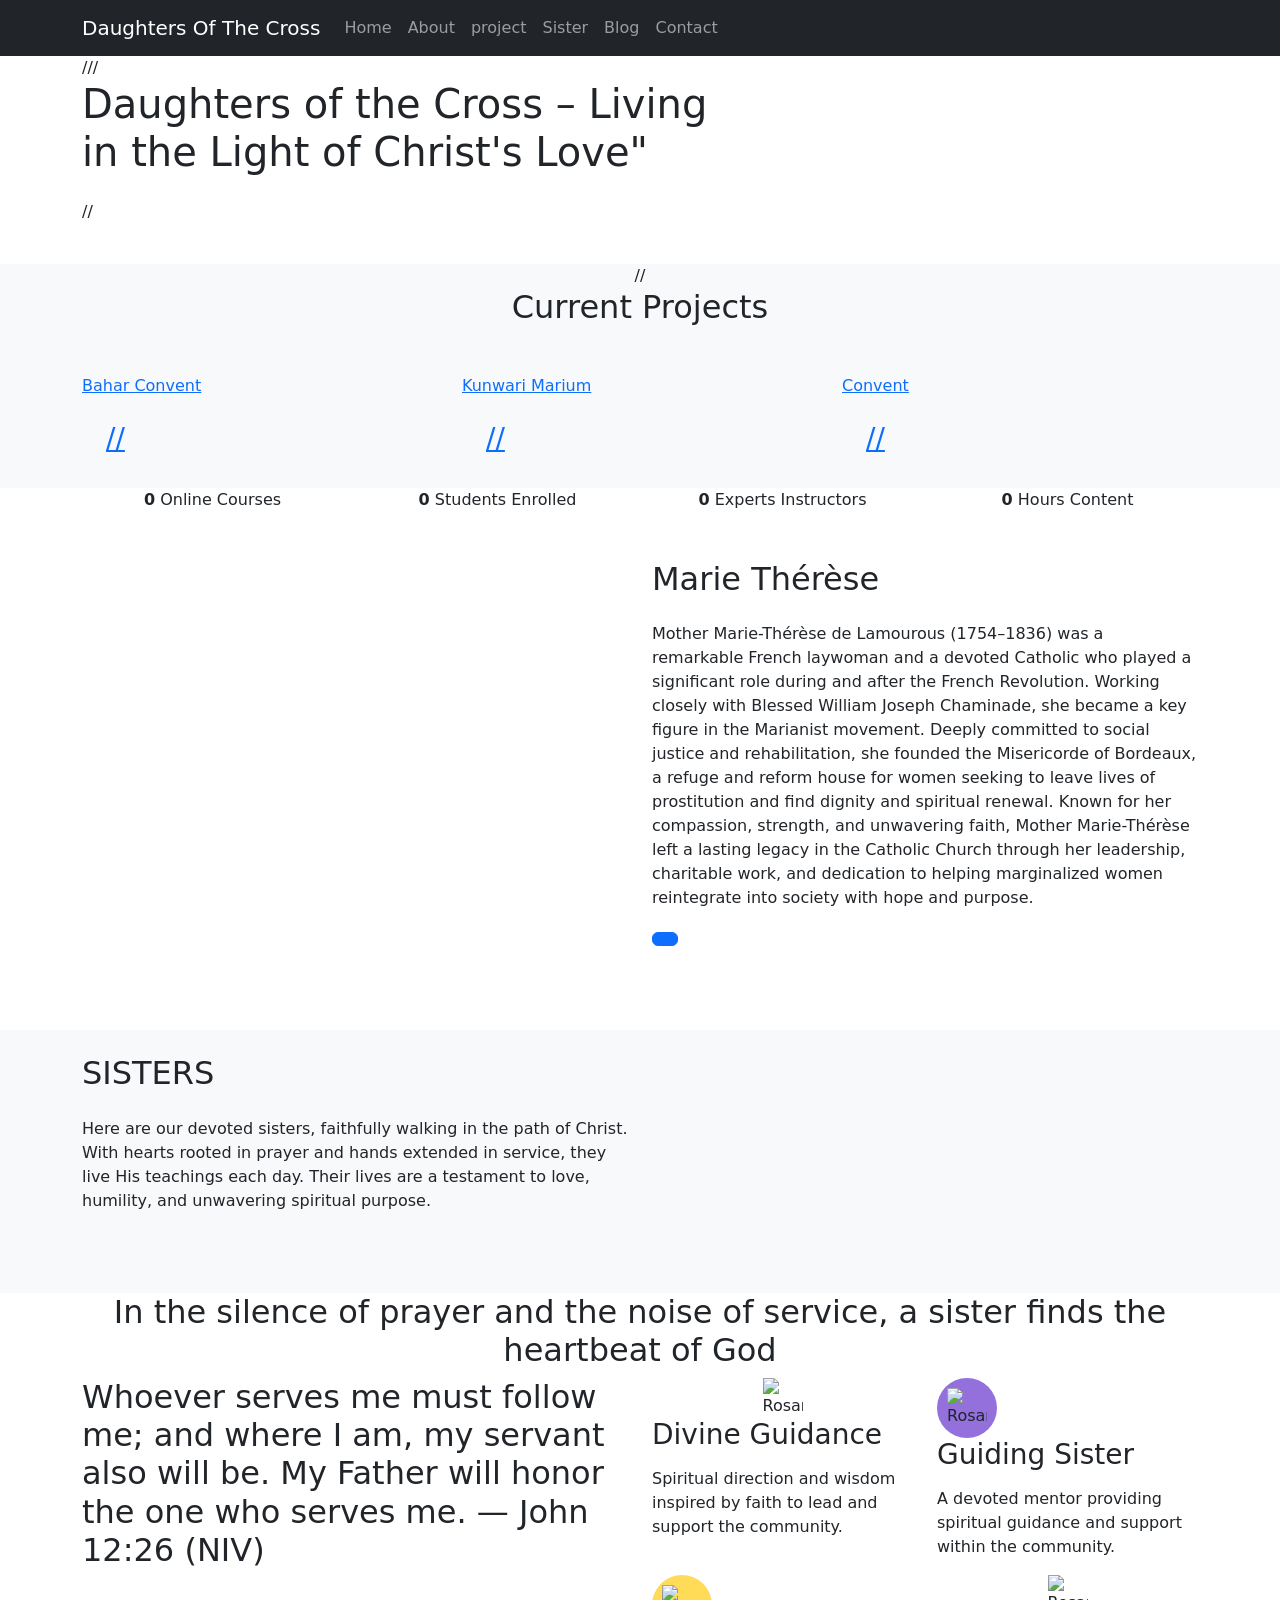
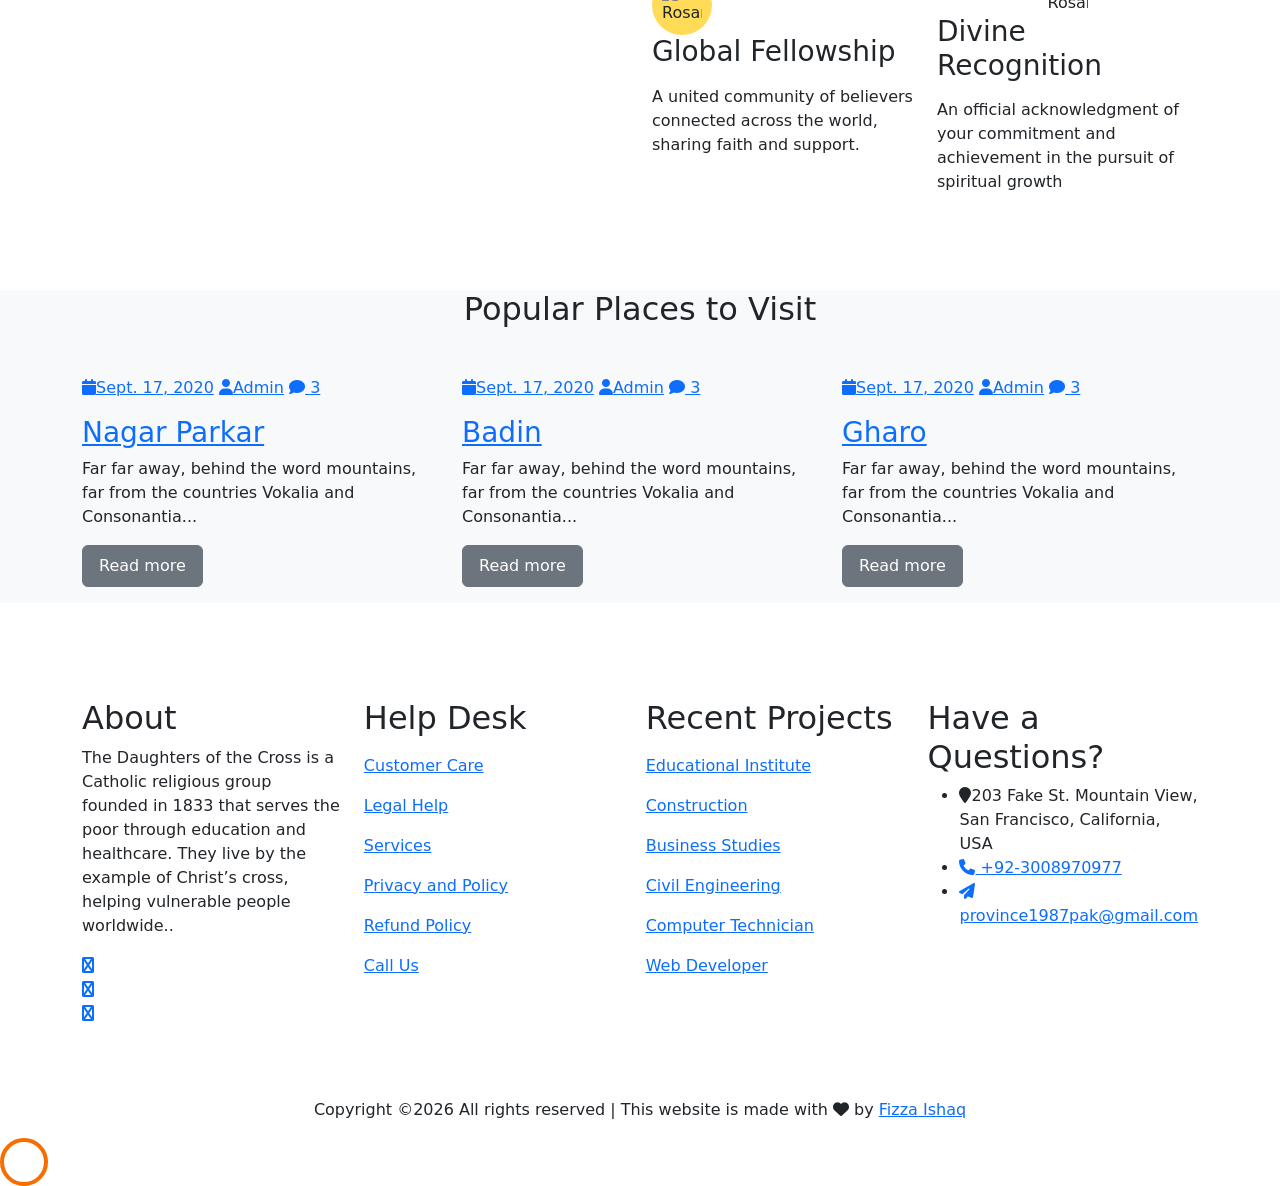
==== index.html @ e5f2ce36 "Add files via upload" ====
<!DOCTYPE html>
<head>
    <title>Daughters of the cross - Free Bootstrap 4 Template by Colorlib</title>
    <meta charset="utf-8">
    <meta name="viewport" content="width=device-width, initial-scale=1, shrink-to-fit=no">
    
    <link href="https://fonts.googleapis.com/css?family=Poppins:300,400,500,600,700,800,900" rel="stylesheet">

    <!-- Older FontAwesome 4.7 (can keep or remove if using newer version) -->
    <link rel="stylesheet" href="https://stackpath.bootstrapcdn.com/font-awesome/4.7.0/css/font-awesome.min.css">

    <!-- Add FontAwesome 6 for new icons -->
    <link href="https://cdnjs.cloudflare.com/ajax/libs/font-awesome/6.4.0/css/all.min.css" rel="stylesheet">
    <!-- In <head> -->
   <link href="https://cdn.jsdelivr.net/npm/bootstrap@5.3.0/dist/css/bootstrap.min.css" rel="stylesheet">

<!-- Before </body> -->
<script src="https://cdn.jsdelivr.net/npm/bootstrap@5.3.0/dist/js/bootstrap.bundle.min.js"></script>


    <link rel="stylesheet" href="css/animate.css">
    <link rel="stylesheet" href="css/owl.carousel.min.css">
    <link rel="stylesheet" href="css/owl.theme.default.min.css">
    <link rel="stylesheet" href="css/magnific-popup.css">
    <link rel="stylesheet" href="css/bootstrap-datepicker.css">
    <link rel="stylesheet" href="css/jquery.timepicker.css">

    <!-- Updated Flaticon with cross, rosary icons -->
    <link rel="stylesheet" href="css/new-flaticon.css">

    <link rel="stylesheet" href="css/style.css">
</head>
<body>
 <nav class="navbar navbar-expand-lg navbar-dark ftco_navbar bg-dark ftco-navbar-light" id="ftco-navbar">
   <div class="container">
     <a class="navbar-brand" href="index.html"><span>Daughters Of The </span>Cross</a>
     <button class="navbar-toggler" type="button" data-toggle="collapse" data-target="#ftco-nav" aria-controls="ftco-nav" aria-expanded="false" aria-label="Toggle navigation">
       <span class="oi oi-menu"></span> Menu
   </button>

   <div class="collapse navbar-collapse" id="ftco-nav">
       <ul class="navbar-nav ml-auto">
         <li class="nav-item active"><a href="index.html" class="nav-link">Home</a></li>
         <li class="nav-item"><a href="about.html" class="nav-link">About</a></li>
         <li class="nav-item"><a href="course.html" class="nav-link">project</a></li>
         <li class="nav-item"><a href="instructor.html" class="nav-link">Sister</a></li>
         <li class="nav-item"><a href="blog.html" class="nav-link">Blog</a></li>
         <li class="nav-item"><a href="contact.html" class="nav-link">Contact</a></li>
     </ul>
 </div>
</div>
</nav>
<!-- END nav -->

<div class="hero-wrap js-fullheight" style="background-image: url('images/bg1.jpg');">
  <div class="overlay"></div>
  <div class="container">
    <div class="row no-gutters slider-text js-fullheight align-items-center" data-scrollax-parent="true">
      <div class="col-md-7 ftco-animate">
        <span class="subheading">///</span>
        <h1 class="mb-4">Daughters of the Cross – Living in the Light of Christ's Love"</h1>
        <p class="caps">//</p>
       
    </div>
</div>
</div>
</div>

<section class="ftco-section ftco-no-pb ftco-no-pt">
   <div class="container">
      </div>
</div>
</section>

<section class="ftco-section">
   <div class="container">
      <div class="row justify-content-center pb-4">
              </div>
    <div class="row justify-content-center">
     </div>
</div>
</section>

<section class="ftco-section bg-light">
   <div class="container">
      <div class="row justify-content-center pb-4">
          <div class="col-md-12 heading-section text-center ftco-animate">
          	<span class="subheading">//</span>
            <h2 class="mb-4">Current Projects</h2>
        </div>
    </div>
    <div class="row">
       <div class="col-md-4 ftco-animate">
          <div class="project-wrap">
             <a href="#" class="img" style="background-image: url(images/b1.jpg);">
                <span class="price">Bahar Convent</span>
            </a>
            <div class="text p-4">
                <h3><a href="#">//</a></h3>
               
               </ul>
           </div>
       </div>
   </div>
   <div class="col-md-4 ftco-animate">
      <div class="project-wrap">
         <a href="#" class="img" style="background-image: url(images/k1.jpg);">
            <span class="price">Kunwari Marium</span>
        </a>
        <div class="text p-4">
            <h3><a href="#">//</a></h3>
            
           </ul>
       </div>
   </div>
</div>
<div class="col-md-4 ftco-animate">
  <div class="project-wrap">
     <a href="#" class="img" style="background-image: url(images/work11.jpg);">
        <span class="price">Convent</span>
    </a>
    <div class="text p-4">
        <h3><a href="#">//</a></h3>
        
       </ul>
   </div>
</div>
</div>


</div>
</div>
</section>

<section class="ftco-section ftco-counter img" id="section-counter" style="background-image: url(images/bg_4.jpg);">
 <div class="overlay"></div>
 <div class="container">
    <div class="row">
       <div class="col-md-3 d-flex justify-content-center counter-wrap ftco-animate">
         <div class="block-18 d-flex align-items-center">
            <div class="icon"><span class="flaticon-online"></span></div>
            <div class="text">
             <strong class="number" data-number="400">0</strong>
             <span>Online Courses</span>
         </div>
     </div>
 </div>
 <div class="col-md-3 d-flex justify-content-center counter-wrap ftco-animate">
     <div class="block-18 d-flex align-items-center">
        <div class="icon"><span class="flaticon-graduated"></span></div>
        <div class="text">
         <strong class="number" data-number="4500">0</strong>
         <span>Students Enrolled</span>
     </div>
 </div>
</div>
<div class="col-md-3 d-flex justify-content-center counter-wrap ftco-animate">
 <div class="block-18 d-flex align-items-center">
    <div class="icon"><span class="flaticon-instructor"></span></div>
    <div class="text">
     <strong class="number" data-number="1200">0</strong>
     <span>Experts Instructors</span>
 </div>
</div>
</div>
<div class="col-md-3 d-flex justify-content-center counter-wrap ftco-animate">
 <div class="block-18 d-flex align-items-center">
    <div class="icon"><span class="flaticon-tools"></span></div>
    <div class="text">
     <strong class="number" data-number="300">0</strong>
     <span>Hours Content</span>
 </div>
</div>
</div>
</div>
</div>
</section>

<section class="ftco-section ftco-about img">
   <div class="container">
      <div class="row d-flex">
         <div class="col-md-12 about-intro">
            <div class="row">
               <div class="col-md-6 d-flex">
                  <div class="d-flex about-wrap">
                     <div class="img d-flex align-items-center justify-content-center" style="background-image:url(images/about1.jpg);">
                     </div>
                     <div class="img-2 d-flex align-items-center justify-content-center" style="background-image:url(images/about22.jpg);">
                     </div>
                 </div>
             </div>
             <div class="col-md-6 pl-md-5 py-5">
              <div class="row justify-content-start pb-3">
                  <div class="col-md-12 heading-section ftco-animate">
                    
                     <h2 class="mb-4">Marie Thérèse</h2>
                     <p>Mother Marie-Thérèse de Lamourous (1754–1836) was a remarkable French laywoman and a devoted Catholic who played a significant role during and after the French Revolution. Working closely with Blessed William Joseph Chaminade, she became a key figure in the Marianist movement. Deeply committed to social justice and rehabilitation, she founded the Misericorde of Bordeaux, a refuge and reform house for women seeking to leave lives of prostitution and find dignity and spiritual renewal. Known for her compassion, strength, and unwavering faith, Mother Marie-Thérèse left a lasting legacy in the Catholic Church through her leadership, charitable work, and dedication to helping marginalized women reintegrate into society with hope and purpose.
</p>
                     <p><a href="#" class="btn btn-primary"></a></p>
                 </div>
             </div>
         </div>
     </div>
 </div>
</div>
</div>
</section>


<section class="ftco-section testimony-section bg-light">
   <div class="overlay" style="background-image: url(images/bg_22.jpeg);"></div>
   <div class="container">
    <div class="row pb-4">
      <div class="col-md-7 heading-section ftco-animate">
        
         </div>
             <div class="col-md-6 pl-md-4 py-4">
              <div class="row justify-content-start pb-3">
                  <div class="col-md-12 heading-section ftco-animate">
                    
                     <h2 class="mb-4">SISTERS</h2>
                     <p>Here are our devoted sisters, faithfully walking in the path of Christ.
With hearts rooted in prayer and hands extended in service, they live His teachings each day.
Their lives are a testament to love, humility, and unwavering spiritual purpose.</p>

     </div>
 </div>
</div>
        </section>

<section class="ftco-intro ftco-section ftco-no-pb">
 <div class="container">
    <div class="row justify-content-center">
       <div class="col-md-14 text-center">
          <div class="img"  style="background-image: url(images/bg4.jpg);">
             <div class="overlay"></div>
             <h2>In the silence of prayer and the noise of service, a sister finds the heartbeat of God</h2>
           
          
         </div>
     </div>
 </div>
</div>
</section>

<section class="ftco-section services-section">
  <div class="container">
    <div class="row d-flex">
      <div class="col-md-6 heading-section pr-md-5 ftco-animate d-flex align-items-center">
         <div class="w-100 mb-4 mb-md-0">
            <span class="subheading"></span>
            <h2 class="mb-4">Whoever serves me must follow me; and where I am, my servant also will be. My Father will honor the one who serves me.
— John 12:26 (NIV)</h2>
<video autoplay loop muted playsinline poster="images/about23.jpg" style="max-width: 600px; width: 100%;">
  <source src="images/about23.mp4" type="video/mp4" />
  Your browser does not support the video tag.
</video>



<h4 class="ml-4 mt-3"></h4>

     </div>
 </div>
 <div class="col-md-6">
     <div class="row">
        <div class="col-md-12 col-lg-6 d-flex align-self-stretch ftco-animate">
          <div class="services">
           
            <div class="media-body">
 <div class="icon d-flex align-items-center justify-content-center">
  <img src="images/rosary.png" alt="Rosary Icon" style="width: 40px; height: 40px;">
</div>
              <h3 class="heading mb-3">Divine Guidance</h3>
              <p>Spiritual direction and wisdom inspired by faith to lead and support the community.</p>
          </div>
      </div>      
  </div>
  <div class="col-md-12 col-lg-6 d-flex align-self-stretch ftco-animate">
      <div class="services">
        
        <div class="media-body">
 <div class="icon d-flex align-items-center justify-content-center" style="background-color: #9370DB; width: 60px; height: 60px; border-radius: 50%;">
  <img src="images/gs.png" alt="Rosary Icon" style="width: 40px; height: 40px;">
</div>
              
          <h3 class="heading mb-3">Guiding Sister</h3>
          <p>A devoted mentor providing spiritual guidance and support within the community.</p>
      </div>
  </div>    
</div>
<div class="col-md-12 col-lg-6 d-flex align-self-stretch ftco-animate">
  <div class="services">
    
     <div class="media-body">
 <div class="icon d-flex align-items-center justify-content-center" style="background-color: 	#FFDB58; width: 60px; height: 60px; border-radius: 50%;">
  <img src="images/fel.png" alt="Rosary Icon" style="width: 40px; height: 40px;">
</div>



      <h3 class="heading mb-3">Global Fellowship</h3>
      <p>A united community of believers connected across the world, sharing faith and support.</p>
  </div>
</div>      
</div>
<div class="col-md-12 col-lg-6 d-flex align-self-stretch ftco-animate">
  <div class="services">

    <div class="media-body">
<div class="icon d-flex align-items-center justify-content-center">
  <img src="images/cross.png" alt="Rosary Icon" style="width: 40px; height: 40px;">
</div>

      <h3 class="heading mb-3">Divine Recognition</h3>
      <p>An official acknowledgment of your commitment and achievement in the pursuit of spiritual growth</p>
  </div>
</div>      
</div>
</div>
</div>
</div>
</div>
</section>


<section class="ftco-section bg-light">
  <div class="container">
     <div class="row justify-content-center pb-4">
      <div class="col-md-12 heading-section text-center ftco-animate">
        
         <h2 class="mb-4">Popular Places to Visit</h2>
     </div>
 </div>
 <div class="row d-flex">
  <div class="col-lg-4 ftco-animate">
    <div class="blog-entry">
      <a href="blog-single.html" class="block-20" style="background-image: url('images/11.jpg');">
      </a>
      <div class="text d-block">
         <div class="meta">
          <p>
             <a href="#"><span class="fa fa-calendar mr-2"></span>Sept. 17, 2020</a>
             <a href="#"><span class="fa fa-user mr-2"></span>Admin</a>
             <a href="#" class="meta-chat"><span class="fa fa-comment mr-2"></span> 3</a>
         </p>
     </div>
     <h3 class="heading"><a href="#">Nagar Parkar</a></h3>
     <p>Far far away, behind the word mountains, far from the countries Vokalia and Consonantia...</p>
     <p><a href="blog.html" class="btn btn-secondary py-2 px-3">Read more</a></p>
 </div>
</div>
</div>

<div class="col-lg-4 ftco-animate">
    <div class="blog-entry">
      <a href="blog-single.html" class="block-20" style="background-image: url('images/122.jpg');">
      </a>
      <div class="text d-block">
         <div class="meta">
          <p>
             <a href="#"><span class="fa fa-calendar mr-2"></span>Sept. 17, 2020</a>
             <a href="#"><span class="fa fa-user mr-2"></span>Admin</a>
             <a href="#" class="meta-chat"><span class="fa fa-comment mr-2"></span> 3</a>
         </p>
     </div>
     <h3 class="heading"><a href="#">Badin</a></h3>
     <p>Far far away, behind the word mountains, far from the countries Vokalia and Consonantia...</p>
     <p><a href="blog.html" class="btn btn-secondary py-2 px-3">Read more</a></p>
 </div>
</div>
</div>
<div class="col-lg-4 ftco-animate">
    <div class="blog-entry">
      <a href="blog-single.html" class="block-20" style="background-image: url('images/124.jpg');">
      </a>
      <div class="text d-block">
         <div class="meta">
          <p>
             <a href="#"><span class="fa fa-calendar mr-2"></span>Sept. 17, 2020</a>
             <a href="#"><span class="fa fa-user mr-2"></span>Admin</a>
             <a href="#" class="meta-chat"><span class="fa fa-comment mr-2"></span> 3</a>
         </p>
     </div>
     <h3 class="heading"><a href="#">Gharo
</a></h3>
     <p>Far far away, behind the word mountains, far from the countries Vokalia and Consonantia...</p>
     <p><a href="blog.html" class="btn btn-secondary py-2 px-3">Read more</a></p>
 </div>
</div>
</div>
</div>
</div>
</section>


<footer class="ftco-footer ftco-no-pt">
  <div class="container">
    <div class="row mb-5">
      <div class="col-md pt-5">
        <div class="ftco-footer-widget pt-md-5 mb-4">
          <h2 class="ftco-heading-2">About</h2>
          <p>The Daughters of the Cross is a Catholic religious group founded in 1833 that serves the poor through education and healthcare. They live by the example of Christ’s cross, helping vulnerable people worldwide..</p>
          <ul class="ftco-footer-social list-unstyled float-md-left float-lft">
            <li class="ftco-animate"><a href="#"><span class="fa fa-twitter"></span></a></li>
            <li class="ftco-animate"><a href="#"><span class="fa fa-facebook"></span></a></li>
            <li class="ftco-animate"><a href="#"><span class="fa fa-instagram"></span></a></li>
        </ul>
    </div>
</div>
<div class="col-md pt-5">
    <div class="ftco-footer-widget pt-md-5 mb-4 ml-md-5">
      <h2 class="ftco-heading-2">Help Desk</h2>
      <ul class="list-unstyled">
        <li><a href="#" class="py-2 d-block">Customer Care</a></li>
        <li><a href="#" class="py-2 d-block">Legal Help</a></li>
        <li><a href="#" class="py-2 d-block">Services</a></li>
        <li><a href="#" class="py-2 d-block">Privacy and Policy</a></li>
        <li><a href="#" class="py-2 d-block">Refund Policy</a></li>
        <li><a href="#" class="py-2 d-block">Call Us</a></li>
    </ul>
</div>
</div>
<div class="col-md pt-5">
   <div class="ftco-footer-widget pt-md-5 mb-4">
      <h2 class="ftco-heading-2">Recent Projects</h2>
      <ul class="list-unstyled">
        <li><a href="#" class="py-2 d-block">Educational Institute</a></li>
        <li><a href="#" class="py-2 d-block">Construction</a></li>
        <li><a href="#" class="py-2 d-block">Business Studies</a></li>
        <li><a href="#" class="py-2 d-block">Civil Engineering</a></li>
        <li><a href="#" class="py-2 d-block">Computer Technician</a></li>
        <li><a href="#" class="py-2 d-block">Web Developer</a></li>
    </ul>
</div>
</div>
<div class="col-md pt-5">
    <div class="ftco-footer-widget pt-md-5 mb-4">
       <h2 class="ftco-heading-2">Have a Questions?</h2>
       <div class="block-23 mb-3">
         <ul>
           <li><span class="icon fa fa-map-marker"></span><span class="text">203 Fake St. Mountain View, San Francisco, California, USA</span></li>
           <li><a href="#"><span class="icon fa fa-phone"></span><span class="text"> +92-3008970977</span></a></li>
           <li><a href="#"><span class="icon fa fa-paper-plane"></span><span class="text">province1987pak@gmail.com</span></a></li>
       </ul>
   </div>
</div>
</div>
</div>
<div class="row">
  <div class="col-md-12 text-center">

    <p><!-- Link back to Colorlib can't be removed. Template is licensed under CC BY 3.0. -->
      Copyright &copy;<script>document.write(new Date().getFullYear());</script> All rights reserved | This website is made with <i class="fa fa-heart" aria-hidden="true"></i> by <a href="https://colorlib.com" target="_blank">Fizza Ishaq</a>
      <!-- Link back to Colorlib can't be removed. Template is licensed under CC BY 3.0. --></p>
  </div>
</div>
</div>
</footer>



<!-- loader -->
<div id="ftco-loader" class="show fullscreen"><svg class="circular" width="48px" height="48px"><circle class="path-bg" cx="24" cy="24" r="22" fill="none" stroke-width="4" stroke="#eeeeee"/><circle class="path" cx="24" cy="24" r="22" fill="none" stroke-width="4" stroke-miterlimit="10" stroke="#F96D00"/></svg></div>


<script src="js/jquery.min.js"></script>
<script src="js/jquery-migrate-3.0.1.min.js"></script>
<script src="js/popper.min.js"></script>
<script src="js/bootstrap.min.js"></script>
<script src="js/jquery.easing.1.3.js"></script>
<script src="js/jquery.waypoints.min.js"></script>
<script src="js/jquery.stellar.min.js"></script>
<script src="js/owl.carousel.min.js"></script>
<script src="js/jquery.magnific-popup.min.js"></script>
<script src="js/jquery.animateNumber.min.js"></script>
<script src="js/bootstrap-datepicker.js"></script>
<script src="js/scrollax.min.js"></script>
<script src="https://maps.googleapis.com/maps/api/js?key=AIzaSyBVWaKrjvy3MaE7SQ74_uJiULgl1JY0H2s&sensor=false"></script>
<script src="js/google-map.js"></script>
<script src="js/main.js"></script>

</body>
</html>
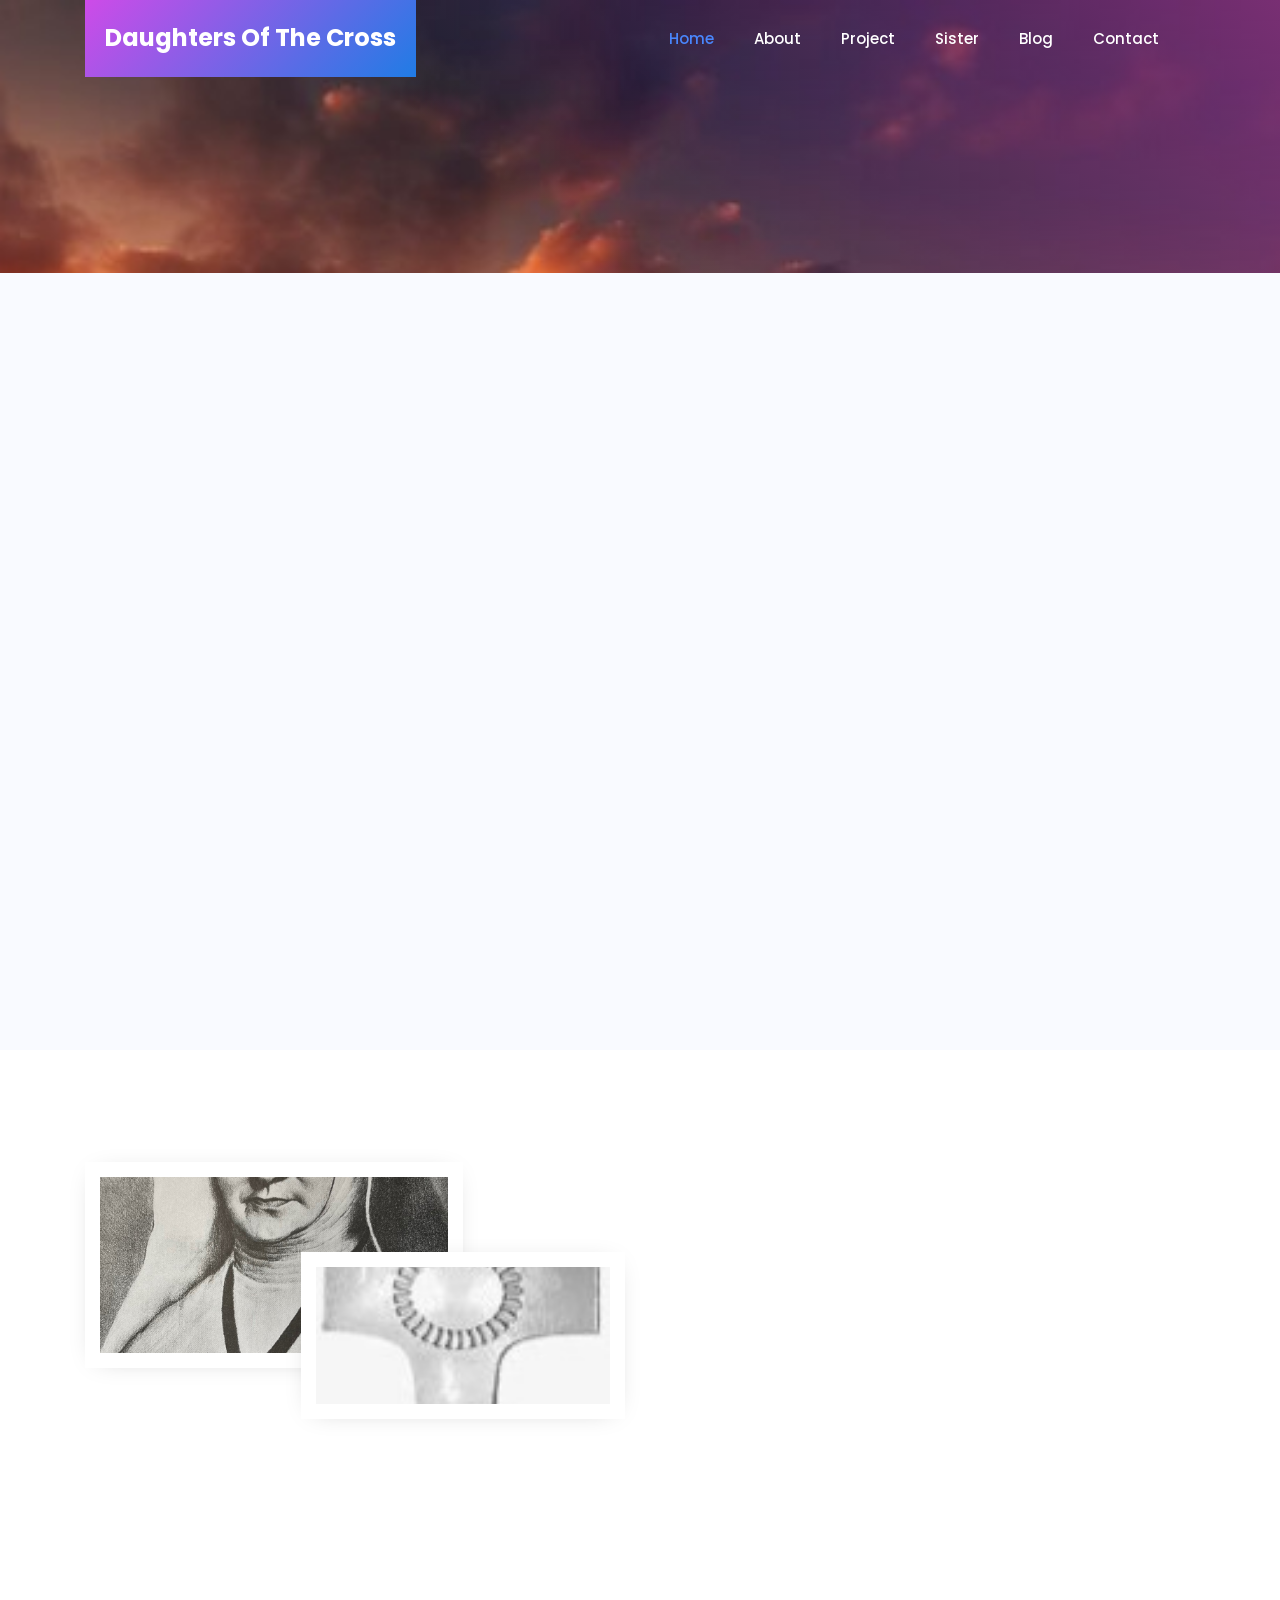
==== commit cfb18f02: "Update index.html" ====
--- a/index.html
+++ b/index.html
@@ -1,22 +1,14 @@
 <!DOCTYPE html>
+<html lang="en">
 <head>
-    <title>Daughters of the cross - Free Bootstrap 4 Template by Colorlib</title>
+    <title>Daughters of the Cross</title>
     <meta charset="utf-8">
     <meta name="viewport" content="width=device-width, initial-scale=1, shrink-to-fit=no">
-    
+
     <link href="https://fonts.googleapis.com/css?family=Poppins:300,400,500,600,700,800,900" rel="stylesheet">
-
-    <!-- Older FontAwesome 4.7 (can keep or remove if using newer version) -->
     <link rel="stylesheet" href="https://stackpath.bootstrapcdn.com/font-awesome/4.7.0/css/font-awesome.min.css">
-
-    <!-- Add FontAwesome 6 for new icons -->
     <link href="https://cdnjs.cloudflare.com/ajax/libs/font-awesome/6.4.0/css/all.min.css" rel="stylesheet">
-    <!-- In <head> -->
-   <link href="https://cdn.jsdelivr.net/npm/bootstrap@5.3.0/dist/css/bootstrap.min.css" rel="stylesheet">
-
-<!-- Before </body> -->
-<script src="https://cdn.jsdelivr.net/npm/bootstrap@5.3.0/dist/js/bootstrap.bundle.min.js"></script>
-
+    <link href="https://cdn.jsdelivr.net/npm/bootstrap@5.3.0/dist/css/bootstrap.min.css" rel="stylesheet">
 
     <link rel="stylesheet" href="css/animate.css">
     <link rel="stylesheet" href="css/owl.carousel.min.css">
@@ -24,33 +16,39 @@
     <link rel="stylesheet" href="css/magnific-popup.css">
     <link rel="stylesheet" href="css/bootstrap-datepicker.css">
     <link rel="stylesheet" href="css/jquery.timepicker.css">
-
-    <!-- Updated Flaticon with cross, rosary icons -->
     <link rel="stylesheet" href="css/new-flaticon.css">
-
     <link rel="stylesheet" href="css/style.css">
+<style>
+img{max-width:100%;height:auto;}
+.container, section{width:100%;}
+@media(max-width:768px){
+ body{padding:0;margin:0;}
+ h1,h2,h3{font-size:22px;}
+ .row, .col, .container{display:block;width:100%;}
+}
+</style>
 </head>
 <body>
- <nav class="navbar navbar-expand-lg navbar-dark ftco_navbar bg-dark ftco-navbar-light" id="ftco-navbar">
+
+<nav class="navbar navbar-expand-lg navbar-dark ftco_navbar bg-dark ftco-navbar-light" id="ftco-navbar">
    <div class="container">
      <a class="navbar-brand" href="index.html"><span>Daughters Of The </span>Cross</a>
-     <button class="navbar-toggler" type="button" data-toggle="collapse" data-target="#ftco-nav" aria-controls="ftco-nav" aria-expanded="false" aria-label="Toggle navigation">
-       <span class="oi oi-menu"></span> Menu
-   </button>
+     <button class="navbar-toggler" type="button" data-bs-toggle="collapse" data-bs-target="#ftco-nav" aria-controls="ftco-nav" aria-expanded="false" aria-label="Toggle navigation">
+       <span class="fa fa-bars"></span>
+     </button>
 
-   <div class="collapse navbar-collapse" id="ftco-nav">
-       <ul class="navbar-nav ml-auto">
-         <li class="nav-item active"><a href="index.html" class="nav-link">Home</a></li>
-         <li class="nav-item"><a href="about.html" class="nav-link">About</a></li>
-         <li class="nav-item"><a href="course.html" class="nav-link">project</a></li>
-         <li class="nav-item"><a href="instructor.html" class="nav-link">Sister</a></li>
-         <li class="nav-item"><a href="blog.html" class="nav-link">Blog</a></li>
-         <li class="nav-item"><a href="contact.html" class="nav-link">Contact</a></li>
-     </ul>
- </div>
-</div>
+     <div class="collapse navbar-collapse" id="ftco-nav">
+         <ul class="navbar-nav ms-auto">
+             <li class="nav-item active"><a href="index.html" class="nav-link">Home</a></li>
+             <li class="nav-item"><a href="about.html" class="nav-link">About</a></li>
+             <li class="nav-item"><a href="course.html" class="nav-link">Project</a></li>
+             <li class="nav-item"><a href="instructor.html" class="nav-link">Sister</a></li>
+             <li class="nav-item"><a href="blog.html" class="nav-link">Blog</a></li>
+             <li class="nav-item"><a href="contact.html" class="nav-link">Contact</a></li>
+         </ul>
+     </div>
+   </div>
 </nav>
-<!-- END nav -->
 
 <div class="hero-wrap js-fullheight" style="background-image: url('images/bg1.jpg');">
   <div class="overlay"></div>
@@ -58,50 +56,34 @@
     <div class="row no-gutters slider-text js-fullheight align-items-center" data-scrollax-parent="true">
       <div class="col-md-7 ftco-animate">
         <span class="subheading">///</span>
-        <h1 class="mb-4">Daughters of the Cross – Living in the Light of Christ's Love"</h1>
+        <h1 class="mb-4">Daughters of the Cross – Living in the Light of Christ's Love</h1>
         <p class="caps">//</p>
-       
+      </div>
     </div>
-</div>
-</div>
+  </div>
 </div>
 
-<section class="ftco-section ftco-no-pb ftco-no-pt">
-   <div class="container">
-      </div>
-</div>
-</section>
+<section class="ftco-section bg-light">
+  <div class="container">
+     <div class="row justify-content-center pb-4">
+      <div class="col-md-12 heading-section text-center ftco-animate">
+         <h2 class="mb-4">Current Projects</h2>
+     </div>
+ </div>
+ <div class="row">
 
-<section class="ftco-section">
-   <div class="container">
-      <div class="row justify-content-center pb-4">
-              </div>
-    <div class="row justify-content-center">
+    <div class="col-md-4 ftco-animate">
+      <div class="project-wrap">
+         <a href="#" class="img" style="background-image: url(images/work11.jpg);">
+            <span class="price">Bahar Convent</span>
+        </a>
+        <div class="text p-4">
+            <h3><a href="#">Design for the web with Adobe Photoshop</a></h3>
+            <p class="advisor">Advisor <span>Tony Garret</span></p>
+        </div>
      </div>
-</div>
-</section>
+   </div>
 
-<section class="ftco-section bg-light">
-   <div class="container">
-      <div class="row justify-content-center pb-4">
-          <div class="col-md-12 heading-section text-center ftco-animate">
-          	<span class="subheading">//</span>
-            <h2 class="mb-4">Current Projects</h2>
-        </div>
-    </div>
-    <div class="row">
-       <div class="col-md-4 ftco-animate">
-          <div class="project-wrap">
-             <a href="#" class="img" style="background-image: url(images/b1.jpg);">
-                <span class="price">Bahar Convent</span>
-            </a>
-            <div class="text p-4">
-                <h3><a href="#">//</a></h3>
-               
-               </ul>
-           </div>
-       </div>
-   </div>
    <div class="col-md-4 ftco-animate">
       <div class="project-wrap">
          <a href="#" class="img" style="background-image: url(images/k1.jpg);">
@@ -109,70 +91,24 @@
         </a>
         <div class="text p-4">
             <h3><a href="#">//</a></h3>
-            
-           </ul>
-       </div>
+            <p class="advisor">Advisor <span>Tony Garret</span></p>
+        </div>
+      </div>
    </div>
-</div>
-<div class="col-md-4 ftco-animate">
-  <div class="project-wrap">
-     <a href="#" class="img" style="background-image: url(images/work11.jpg);">
-        <span class="price">Convent</span>
-    </a>
-    <div class="text p-4">
-        <h3><a href="#">//</a></h3>
-        
-       </ul>
+
+   <div class="col-md-4 ftco-animate">
+      <div class="project-wrap">
+         <a href="#" class="img" style="background-image: url(images/work11.jpg);">
+            <span class="price">Software</span>
+        </a>
+        <div class="text p-4">
+            <h3><a href="#">Design for the web with Adobe Photoshop</a></h3>
+            <p class="advisor">Advisor <span>Tony Garret</span></p>
+        </div>
+      </div>
    </div>
-</div>
-</div>
 
-
-</div>
-</div>
-</section>
-
-<section class="ftco-section ftco-counter img" id="section-counter" style="background-image: url(images/bg_4.jpg);">
- <div class="overlay"></div>
- <div class="container">
-    <div class="row">
-       <div class="col-md-3 d-flex justify-content-center counter-wrap ftco-animate">
-         <div class="block-18 d-flex align-items-center">
-            <div class="icon"><span class="flaticon-online"></span></div>
-            <div class="text">
-             <strong class="number" data-number="400">0</strong>
-             <span>Online Courses</span>
-         </div>
-     </div>
  </div>
- <div class="col-md-3 d-flex justify-content-center counter-wrap ftco-animate">
-     <div class="block-18 d-flex align-items-center">
-        <div class="icon"><span class="flaticon-graduated"></span></div>
-        <div class="text">
-         <strong class="number" data-number="4500">0</strong>
-         <span>Students Enrolled</span>
-     </div>
- </div>
-</div>
-<div class="col-md-3 d-flex justify-content-center counter-wrap ftco-animate">
- <div class="block-18 d-flex align-items-center">
-    <div class="icon"><span class="flaticon-instructor"></span></div>
-    <div class="text">
-     <strong class="number" data-number="1200">0</strong>
-     <span>Experts Instructors</span>
- </div>
-</div>
-</div>
-<div class="col-md-3 d-flex justify-content-center counter-wrap ftco-animate">
- <div class="block-18 d-flex align-items-center">
-    <div class="icon"><span class="flaticon-tools"></span></div>
-    <div class="text">
-     <strong class="number" data-number="300">0</strong>
-     <span>Hours Content</span>
- </div>
-</div>
-</div>
-</div>
 </div>
 </section>
 
@@ -183,64 +119,20 @@
             <div class="row">
                <div class="col-md-6 d-flex">
                   <div class="d-flex about-wrap">
-                     <div class="img d-flex align-items-center justify-content-center" style="background-image:url(images/about1.jpg);">
-                     </div>
-                     <div class="img-2 d-flex align-items-center justify-content-center" style="background-image:url(images/about22.jpg);">
-                     </div>
+                     <div class="img d-flex align-items-center justify-content-center" style="background-image:url(images/about1.jpg);"></div>
+                     <div class="img-2 d-flex align-items-center justify-content-center" style="background-image:url(images/about22.jpg);"></div>
                  </div>
              </div>
              <div class="col-md-6 pl-md-5 py-5">
               <div class="row justify-content-start pb-3">
                   <div class="col-md-12 heading-section ftco-animate">
-                    
                      <h2 class="mb-4">Marie Thérèse</h2>
-                     <p>Mother Marie-Thérèse de Lamourous (1754–1836) was a remarkable French laywoman and a devoted Catholic who played a significant role during and after the French Revolution. Working closely with Blessed William Joseph Chaminade, she became a key figure in the Marianist movement. Deeply committed to social justice and rehabilitation, she founded the Misericorde of Bordeaux, a refuge and reform house for women seeking to leave lives of prostitution and find dignity and spiritual renewal. Known for her compassion, strength, and unwavering faith, Mother Marie-Thérèse left a lasting legacy in the Catholic Church through her leadership, charitable work, and dedication to helping marginalized women reintegrate into society with hope and purpose.
-</p>
-                     <p><a href="#" class="btn btn-primary"></a></p>
+                     <p>Mother Marie-Thérèse de Lamourous (1754–1836) was a remarkable French laywoman...</p>
                  </div>
              </div>
          </div>
      </div>
- </div>
-</div>
-</div>
-</section>
-
-
-<section class="ftco-section testimony-section bg-light">
-   <div class="overlay" style="background-image: url(images/bg_22.jpeg);"></div>
-   <div class="container">
-    <div class="row pb-4">
-      <div class="col-md-7 heading-section ftco-animate">
-        
-         </div>
-             <div class="col-md-6 pl-md-4 py-4">
-              <div class="row justify-content-start pb-3">
-                  <div class="col-md-12 heading-section ftco-animate">
-                    
-                     <h2 class="mb-4">SISTERS</h2>
-                     <p>Here are our devoted sisters, faithfully walking in the path of Christ.
-With hearts rooted in prayer and hands extended in service, they live His teachings each day.
-Their lives are a testament to love, humility, and unwavering spiritual purpose.</p>
-
-     </div>
- </div>
-</div>
-        </section>
-
-<section class="ftco-intro ftco-section ftco-no-pb">
- <div class="container">
-    <div class="row justify-content-center">
-       <div class="col-md-14 text-center">
-          <div class="img"  style="background-image: url(images/bg4.jpg);">
-             <div class="overlay"></div>
-             <h2>In the silence of prayer and the noise of service, a sister finds the heartbeat of God</h2>
-           
-          
-         </div>
-     </div>
- </div>
-</div>
+   </div>
 </section>
 
 <section class="ftco-section services-section">
@@ -248,237 +140,47 @@
     <div class="row d-flex">
       <div class="col-md-6 heading-section pr-md-5 ftco-animate d-flex align-items-center">
          <div class="w-100 mb-4 mb-md-0">
-            <span class="subheading"></span>
-            <h2 class="mb-4">Whoever serves me must follow me; and where I am, my servant also will be. My Father will honor the one who serves me.
-— John 12:26 (NIV)</h2>
-<video autoplay loop muted playsinline poster="images/about23.jpg" style="max-width: 600px; width: 100%;">
-  <source src="images/about23.mp4" type="video/mp4" />
-  Your browser does not support the video tag.
-</video>
+            <h2 class="mb-4">Whoever serves me must follow me...</h2>
+            <video autoplay loop muted playsinline poster="images/about23.jpg" style="max-width: 600px; width: 100%;">
+              <source src="images/about23.mp4" type="video/mp4" />
+            </video>
+         </div>
+      </div>
 
+      <div class="col-md-6">
+        <div class="row">
 
+          <div class="col-md-12 col-lg-6 d-flex align-self-stretch ftco-animate">
+            <div class="services">
+              <div class="media-body">
+                <div class="icon d-flex align-items-center justify-content-center">
+                  <img src="images/rosary.png" style="width: 40px; height: 40px;">
+                </div>
+                <h3 class="heading mb-3">Divine Guidance</h3>
+                <p>Spiritual direction and wisdom inspired by faith...</p>
+              </div>
+            </div>
+          </div>
 
-<h4 class="ml-4 mt-3"></h4>
+          <div class="col-md-12 col-lg-6 d-flex align-self-stretch ftco-animate">
+            <div class="services">
+              <div class="media-body">
+                <div class="icon d-flex align-items-center justify-content-center" style="background-color:#9370DB;width:60px;height:60px;border-radius:50%;">
+                  <img src="images/gs.png" style="width: 40px; height: 40px;">
+                </div>
+                <h3 class="heading mb-3">Guiding Sister</h3>
+                <p>A devoted mentor providing spiritual guidance...</p>
+              </div>
+            </div>
+          </div>
 
-     </div>
- </div>
- <div class="col-md-6">
-     <div class="row">
-        <div class="col-md-12 col-lg-6 d-flex align-self-stretch ftco-animate">
-          <div class="services">
-           
-            <div class="media-body">
- <div class="icon d-flex align-items-center justify-content-center">
-  <img src="images/rosary.png" alt="Rosary Icon" style="width: 40px; height: 40px;">
-</div>
-              <h3 class="heading mb-3">Divine Guidance</h3>
-              <p>Spiritual direction and wisdom inspired by faith to lead and support the community.</p>
-          </div>
-      </div>      
+        </div>
+      </div>
+
+    </div>
   </div>
-  <div class="col-md-12 col-lg-6 d-flex align-self-stretch ftco-animate">
-      <div class="services">
-        
-        <div class="media-body">
- <div class="icon d-flex align-items-center justify-content-center" style="background-color: #9370DB; width: 60px; height: 60px; border-radius: 50%;">
-  <img src="images/gs.png" alt="Rosary Icon" style="width: 40px; height: 40px;">
-</div>
-              
-          <h3 class="heading mb-3">Guiding Sister</h3>
-          <p>A devoted mentor providing spiritual guidance and support within the community.</p>
-      </div>
-  </div>    
-</div>
-<div class="col-md-12 col-lg-6 d-flex align-self-stretch ftco-animate">
-  <div class="services">
-    
-     <div class="media-body">
- <div class="icon d-flex align-items-center justify-content-center" style="background-color: 	#FFDB58; width: 60px; height: 60px; border-radius: 50%;">
-  <img src="images/fel.png" alt="Rosary Icon" style="width: 40px; height: 40px;">
-</div>
-
-
-
-      <h3 class="heading mb-3">Global Fellowship</h3>
-      <p>A united community of believers connected across the world, sharing faith and support.</p>
-  </div>
-</div>      
-</div>
-<div class="col-md-12 col-lg-6 d-flex align-self-stretch ftco-animate">
-  <div class="services">
-
-    <div class="media-body">
-<div class="icon d-flex align-items-center justify-content-center">
-  <img src="images/cross.png" alt="Rosary Icon" style="width: 40px; height: 40px;">
-</div>
-
-      <h3 class="heading mb-3">Divine Recognition</h3>
-      <p>An official acknowledgment of your commitment and achievement in the pursuit of spiritual growth</p>
-  </div>
-</div>      
-</div>
-</div>
-</div>
-</div>
-</div>
 </section>
 
-
-<section class="ftco-section bg-light">
-  <div class="container">
-     <div class="row justify-content-center pb-4">
-      <div class="col-md-12 heading-section text-center ftco-animate">
-        
-         <h2 class="mb-4">Popular Places to Visit</h2>
-     </div>
- </div>
- <div class="row d-flex">
-  <div class="col-lg-4 ftco-animate">
-    <div class="blog-entry">
-      <a href="blog-single.html" class="block-20" style="background-image: url('images/11.jpg');">
-      </a>
-      <div class="text d-block">
-         <div class="meta">
-          <p>
-             <a href="#"><span class="fa fa-calendar mr-2"></span>Sept. 17, 2020</a>
-             <a href="#"><span class="fa fa-user mr-2"></span>Admin</a>
-             <a href="#" class="meta-chat"><span class="fa fa-comment mr-2"></span> 3</a>
-         </p>
-     </div>
-     <h3 class="heading"><a href="#">Nagar Parkar</a></h3>
-     <p>Far far away, behind the word mountains, far from the countries Vokalia and Consonantia...</p>
-     <p><a href="blog.html" class="btn btn-secondary py-2 px-3">Read more</a></p>
- </div>
-</div>
-</div>
-
-<div class="col-lg-4 ftco-animate">
-    <div class="blog-entry">
-      <a href="blog-single.html" class="block-20" style="background-image: url('images/122.jpg');">
-      </a>
-      <div class="text d-block">
-         <div class="meta">
-          <p>
-             <a href="#"><span class="fa fa-calendar mr-2"></span>Sept. 17, 2020</a>
-             <a href="#"><span class="fa fa-user mr-2"></span>Admin</a>
-             <a href="#" class="meta-chat"><span class="fa fa-comment mr-2"></span> 3</a>
-         </p>
-     </div>
-     <h3 class="heading"><a href="#">Badin</a></h3>
-     <p>Far far away, behind the word mountains, far from the countries Vokalia and Consonantia...</p>
-     <p><a href="blog.html" class="btn btn-secondary py-2 px-3">Read more</a></p>
- </div>
-</div>
-</div>
-<div class="col-lg-4 ftco-animate">
-    <div class="blog-entry">
-      <a href="blog-single.html" class="block-20" style="background-image: url('images/124.jpg');">
-      </a>
-      <div class="text d-block">
-         <div class="meta">
-          <p>
-             <a href="#"><span class="fa fa-calendar mr-2"></span>Sept. 17, 2020</a>
-             <a href="#"><span class="fa fa-user mr-2"></span>Admin</a>
-             <a href="#" class="meta-chat"><span class="fa fa-comment mr-2"></span> 3</a>
-         </p>
-     </div>
-     <h3 class="heading"><a href="#">Gharo
-</a></h3>
-     <p>Far far away, behind the word mountains, far from the countries Vokalia and Consonantia...</p>
-     <p><a href="blog.html" class="btn btn-secondary py-2 px-3">Read more</a></p>
- </div>
-</div>
-</div>
-</div>
-</div>
-</section>
-
-
-<footer class="ftco-footer ftco-no-pt">
-  <div class="container">
-    <div class="row mb-5">
-      <div class="col-md pt-5">
-        <div class="ftco-footer-widget pt-md-5 mb-4">
-          <h2 class="ftco-heading-2">About</h2>
-          <p>The Daughters of the Cross is a Catholic religious group founded in 1833 that serves the poor through education and healthcare. They live by the example of Christ’s cross, helping vulnerable people worldwide..</p>
-          <ul class="ftco-footer-social list-unstyled float-md-left float-lft">
-            <li class="ftco-animate"><a href="#"><span class="fa fa-twitter"></span></a></li>
-            <li class="ftco-animate"><a href="#"><span class="fa fa-facebook"></span></a></li>
-            <li class="ftco-animate"><a href="#"><span class="fa fa-instagram"></span></a></li>
-        </ul>
-    </div>
-</div>
-<div class="col-md pt-5">
-    <div class="ftco-footer-widget pt-md-5 mb-4 ml-md-5">
-      <h2 class="ftco-heading-2">Help Desk</h2>
-      <ul class="list-unstyled">
-        <li><a href="#" class="py-2 d-block">Customer Care</a></li>
-        <li><a href="#" class="py-2 d-block">Legal Help</a></li>
-        <li><a href="#" class="py-2 d-block">Services</a></li>
-        <li><a href="#" class="py-2 d-block">Privacy and Policy</a></li>
-        <li><a href="#" class="py-2 d-block">Refund Policy</a></li>
-        <li><a href="#" class="py-2 d-block">Call Us</a></li>
-    </ul>
-</div>
-</div>
-<div class="col-md pt-5">
-   <div class="ftco-footer-widget pt-md-5 mb-4">
-      <h2 class="ftco-heading-2">Recent Projects</h2>
-      <ul class="list-unstyled">
-        <li><a href="#" class="py-2 d-block">Educational Institute</a></li>
-        <li><a href="#" class="py-2 d-block">Construction</a></li>
-        <li><a href="#" class="py-2 d-block">Business Studies</a></li>
-        <li><a href="#" class="py-2 d-block">Civil Engineering</a></li>
-        <li><a href="#" class="py-2 d-block">Computer Technician</a></li>
-        <li><a href="#" class="py-2 d-block">Web Developer</a></li>
-    </ul>
-</div>
-</div>
-<div class="col-md pt-5">
-    <div class="ftco-footer-widget pt-md-5 mb-4">
-       <h2 class="ftco-heading-2">Have a Questions?</h2>
-       <div class="block-23 mb-3">
-         <ul>
-           <li><span class="icon fa fa-map-marker"></span><span class="text">203 Fake St. Mountain View, San Francisco, California, USA</span></li>
-           <li><a href="#"><span class="icon fa fa-phone"></span><span class="text"> +92-3008970977</span></a></li>
-           <li><a href="#"><span class="icon fa fa-paper-plane"></span><span class="text">province1987pak@gmail.com</span></a></li>
-       </ul>
-   </div>
-</div>
-</div>
-</div>
-<div class="row">
-  <div class="col-md-12 text-center">
-
-    <p><!-- Link back to Colorlib can't be removed. Template is licensed under CC BY 3.0. -->
-      Copyright &copy;<script>document.write(new Date().getFullYear());</script> All rights reserved | This website is made with <i class="fa fa-heart" aria-hidden="true"></i> by <a href="https://colorlib.com" target="_blank">Fizza Ishaq</a>
-      <!-- Link back to Colorlib can't be removed. Template is licensed under CC BY 3.0. --></p>
-  </div>
-</div>
-</div>
-</footer>
-
-
-
-<!-- loader -->
-<div id="ftco-loader" class="show fullscreen"><svg class="circular" width="48px" height="48px"><circle class="path-bg" cx="24" cy="24" r="22" fill="none" stroke-width="4" stroke="#eeeeee"/><circle class="path" cx="24" cy="24" r="22" fill="none" stroke-width="4" stroke-miterlimit="10" stroke="#F96D00"/></svg></div>
-
-
-<script src="js/jquery.min.js"></script>
-<script src="js/jquery-migrate-3.0.1.min.js"></script>
-<script src="js/popper.min.js"></script>
-<script src="js/bootstrap.min.js"></script>
-<script src="js/jquery.easing.1.3.js"></script>
-<script src="js/jquery.waypoints.min.js"></script>
-<script src="js/jquery.stellar.min.js"></script>
-<script src="js/owl.carousel.min.js"></script>
-<script src="js/jquery.magnific-popup.min.js"></script>
-<script src="js/jquery.animateNumber.min.js"></script>
-<script src="js/bootstrap-datepicker.js"></script>
-<script src="js/scrollax.min.js"></script>
-<script src="https://maps.googleapis.com/maps/api/js?key=AIzaSyBVWaKrjvy3MaE7SQ74_uJiULgl1JY0H2s&sensor=false"></script>
-<script src="js/google-map.js"></script>
-<script src="js/main.js"></script>
-
+<script src="https://cdn.jsdelivr.net/npm/bootstrap@5.3.0/dist/js/bootstrap.bundle.min.js"></script>
 </body>
-</html>+</html>
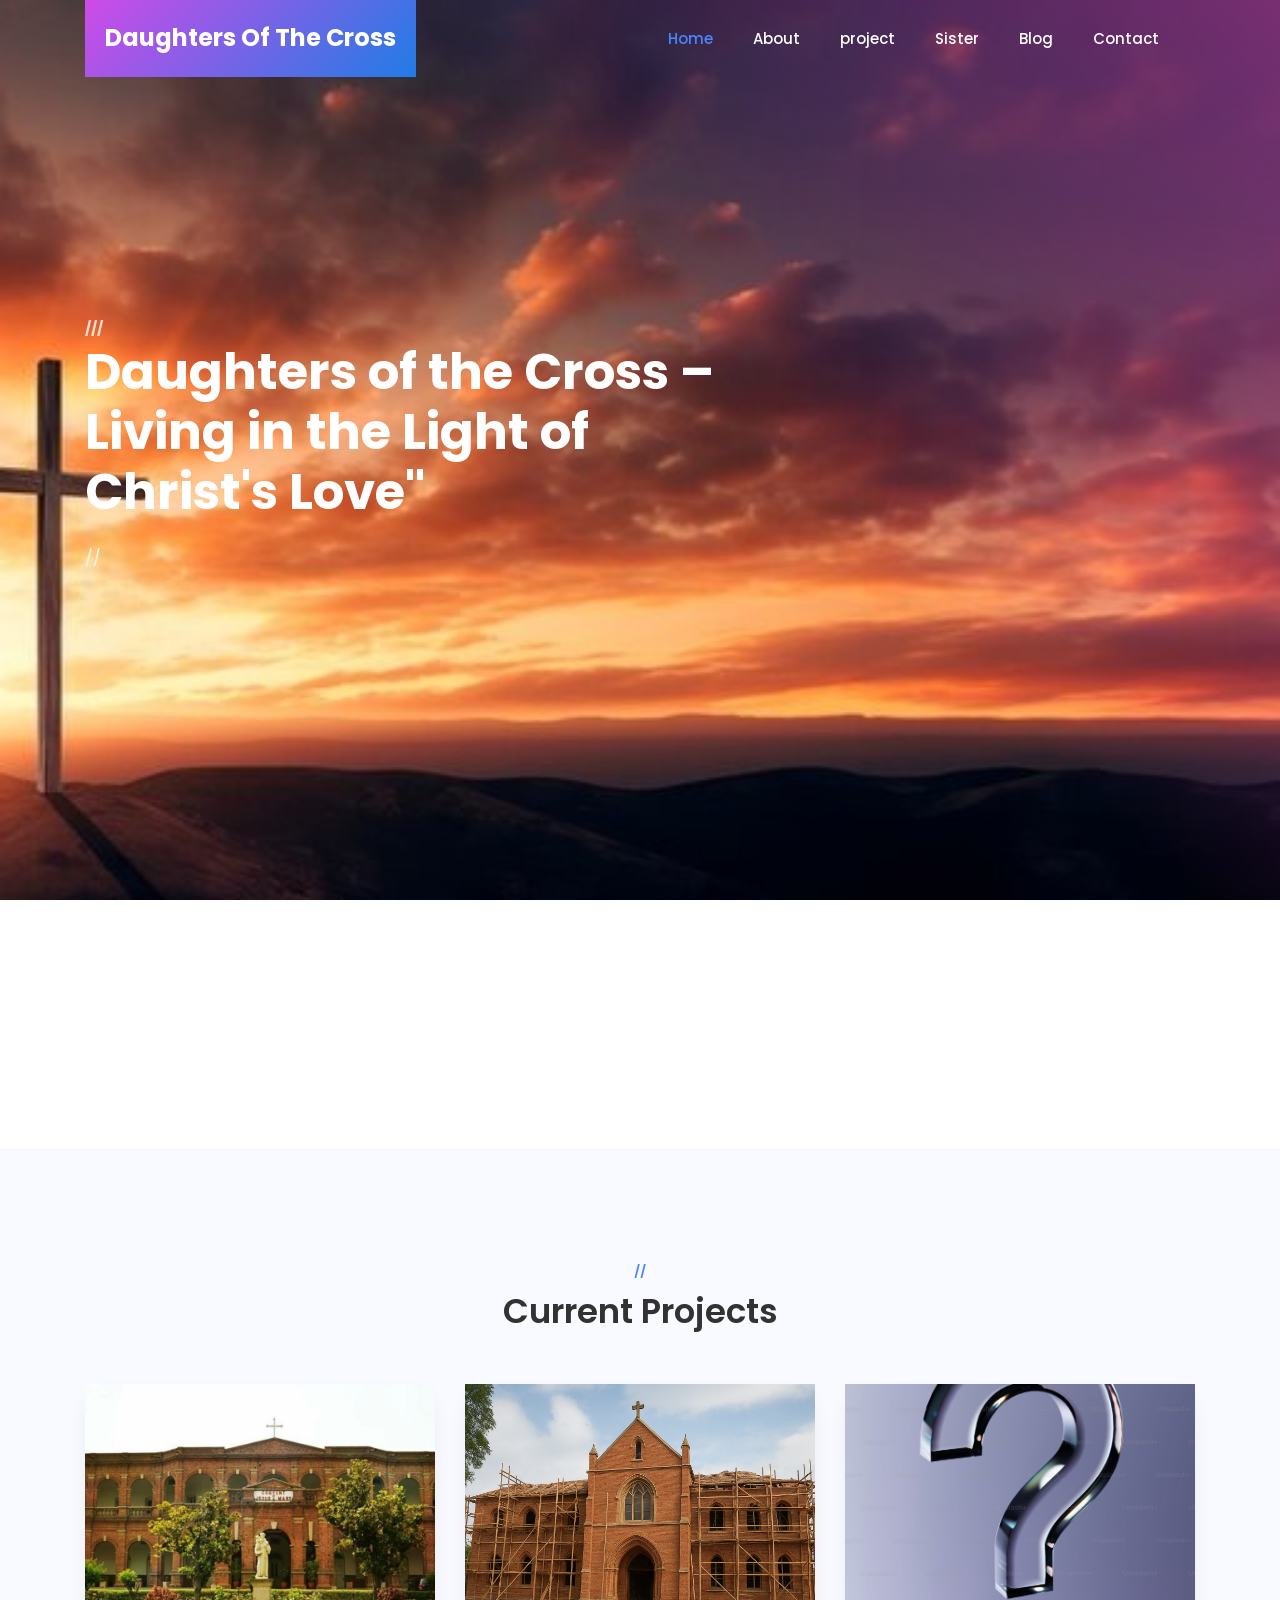
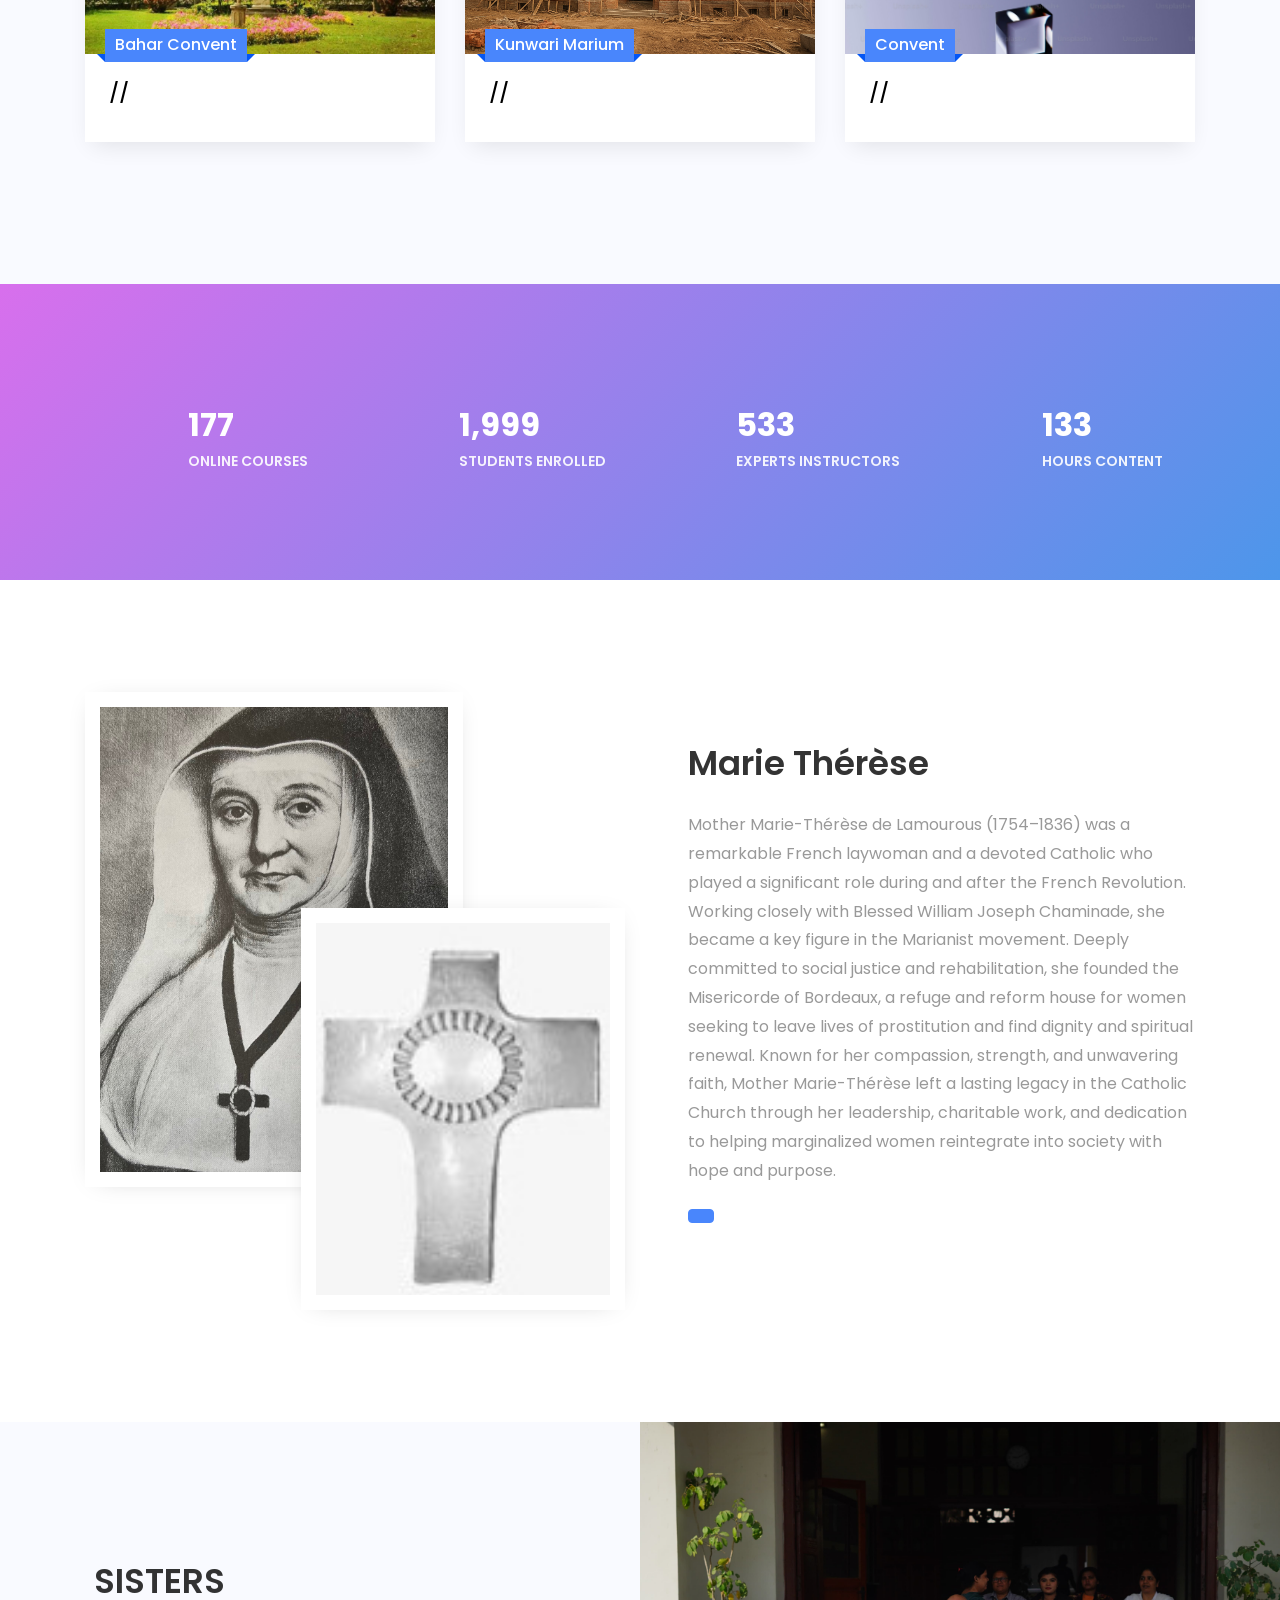
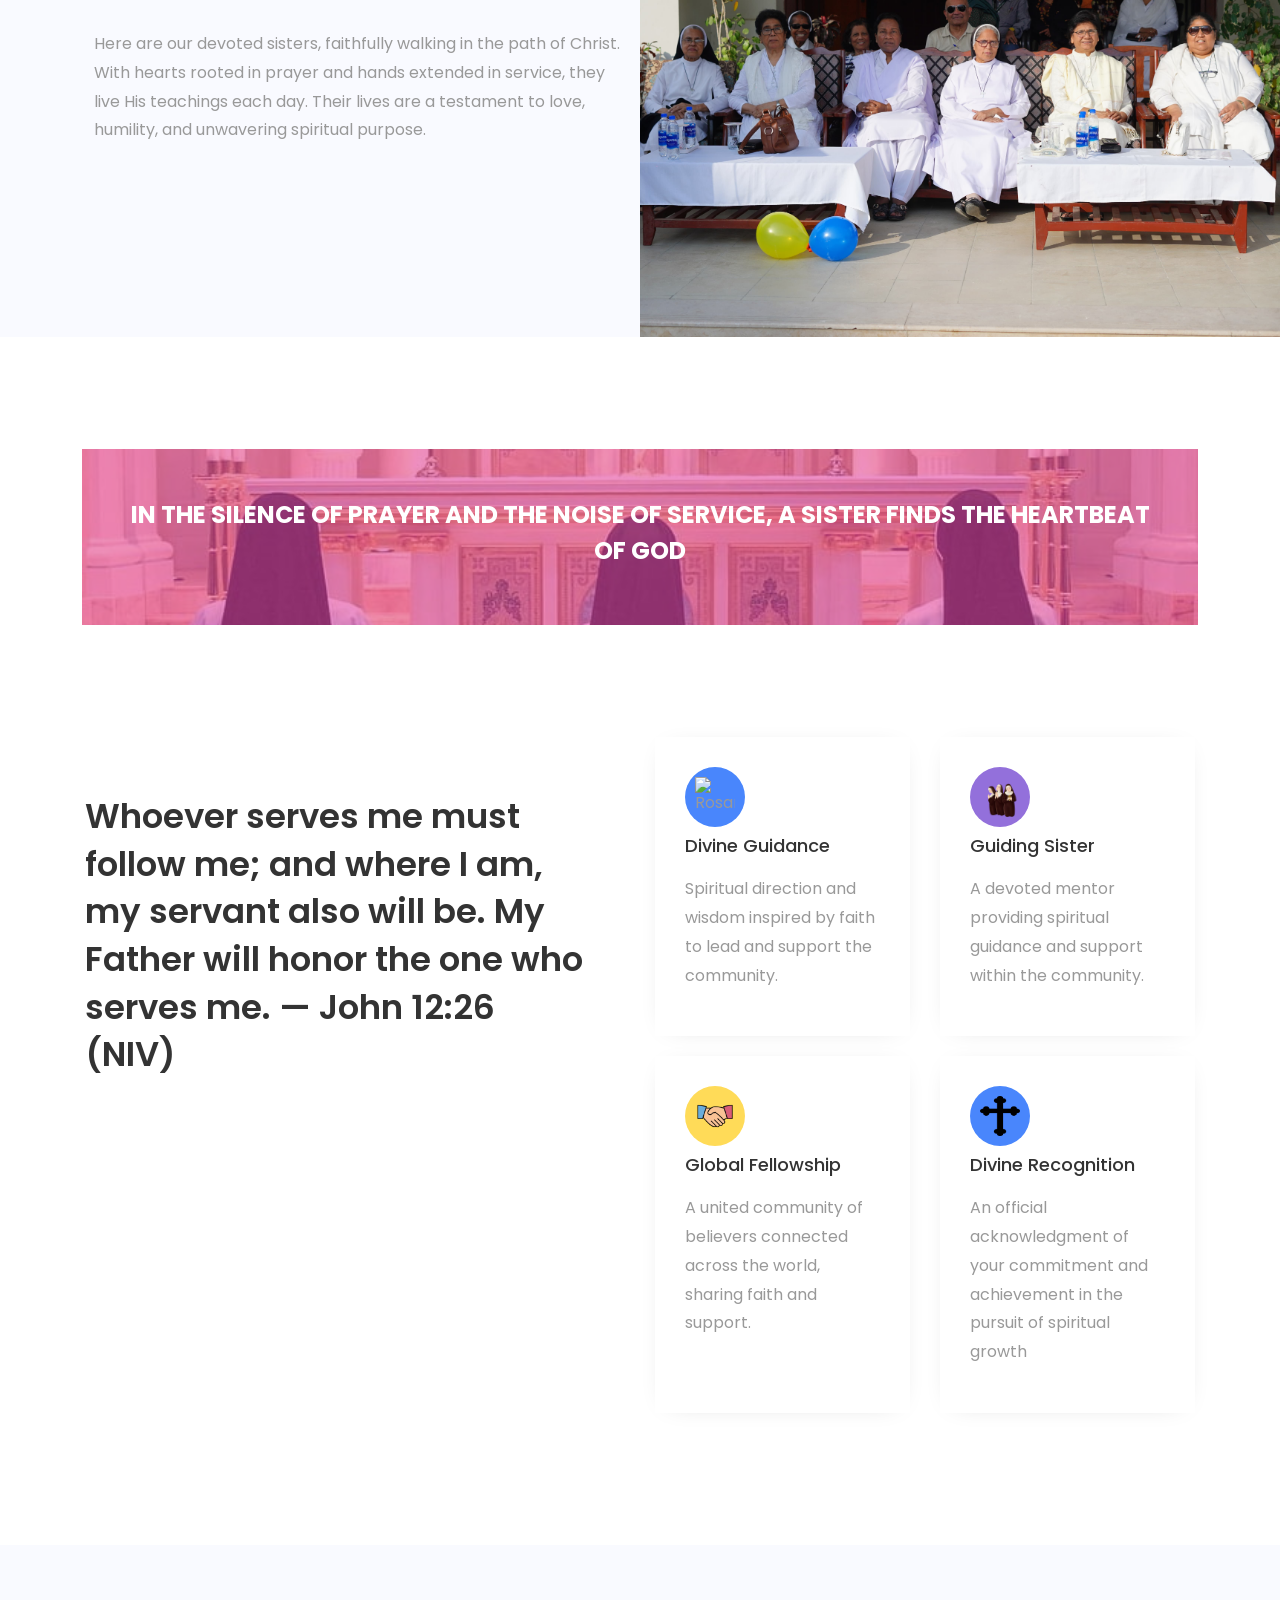
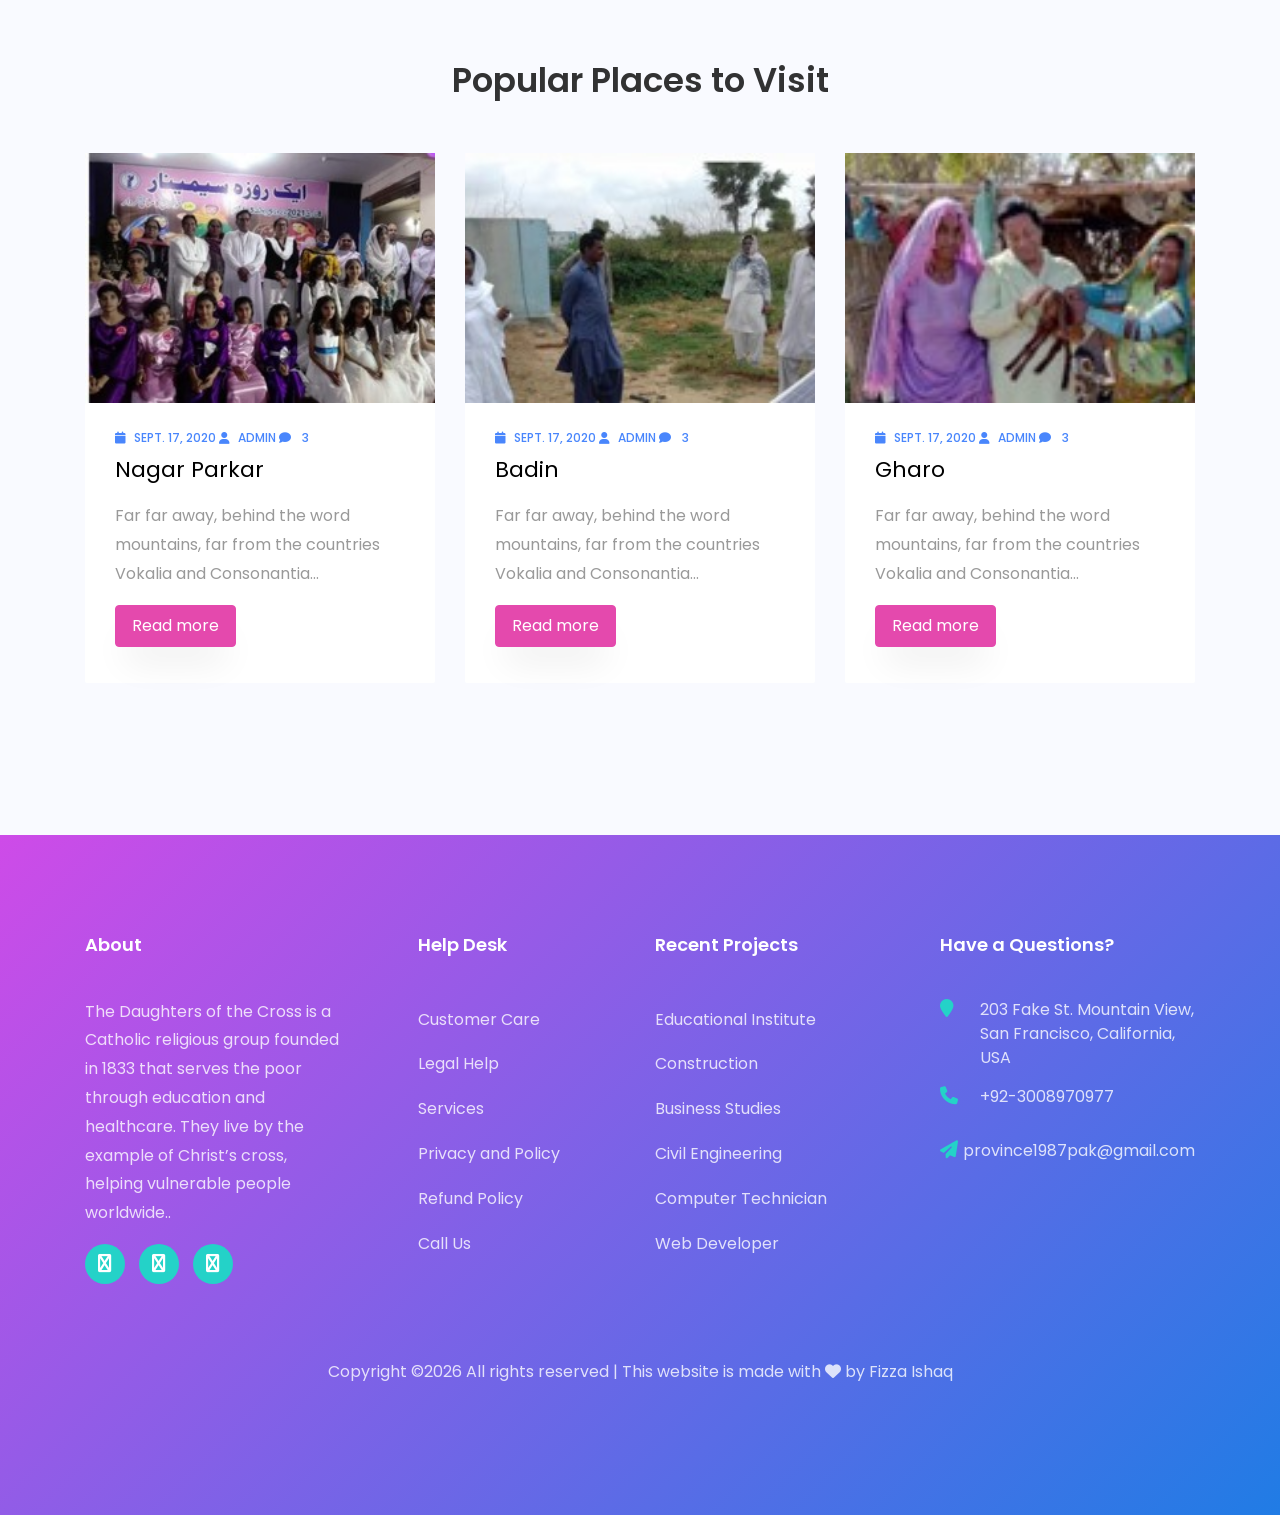
==== commit a7b336d0: "Update index.html" ====
--- a/index.html
+++ b/index.html
@@ -1,14 +1,22 @@
 <!DOCTYPE html>
-<html lang="en">
 <head>
-    <title>Daughters of the Cross</title>
+    <title>Daughters of the cross </title>
     <meta charset="utf-8">
     <meta name="viewport" content="width=device-width, initial-scale=1, shrink-to-fit=no">
-
+    
     <link href="https://fonts.googleapis.com/css?family=Poppins:300,400,500,600,700,800,900" rel="stylesheet">
+
+    <!-- Older FontAwesome 4.7 (can keep or remove if using newer version) -->
     <link rel="stylesheet" href="https://stackpath.bootstrapcdn.com/font-awesome/4.7.0/css/font-awesome.min.css">
+
+    <!-- Add FontAwesome 6 for new icons -->
     <link href="https://cdnjs.cloudflare.com/ajax/libs/font-awesome/6.4.0/css/all.min.css" rel="stylesheet">
-    <link href="https://cdn.jsdelivr.net/npm/bootstrap@5.3.0/dist/css/bootstrap.min.css" rel="stylesheet">
+    <!-- In <head> -->
+   <link href="https://cdn.jsdelivr.net/npm/bootstrap@5.3.0/dist/css/bootstrap.min.css" rel="stylesheet">
+
+<!-- Before </body> -->
+<script src="https://cdn.jsdelivr.net/npm/bootstrap@5.3.0/dist/js/bootstrap.bundle.min.js"></script>
+
 
     <link rel="stylesheet" href="css/animate.css">
     <link rel="stylesheet" href="css/owl.carousel.min.css">
@@ -16,39 +24,33 @@
     <link rel="stylesheet" href="css/magnific-popup.css">
     <link rel="stylesheet" href="css/bootstrap-datepicker.css">
     <link rel="stylesheet" href="css/jquery.timepicker.css">
+
+    <!-- Updated Flaticon with cross, rosary icons -->
     <link rel="stylesheet" href="css/new-flaticon.css">
+
     <link rel="stylesheet" href="css/style.css">
-<style>
-img{max-width:100%;height:auto;}
-.container, section{width:100%;}
-@media(max-width:768px){
- body{padding:0;margin:0;}
- h1,h2,h3{font-size:22px;}
- .row, .col, .container{display:block;width:100%;}
-}
-</style>
 </head>
 <body>
-
-<nav class="navbar navbar-expand-lg navbar-dark ftco_navbar bg-dark ftco-navbar-light" id="ftco-navbar">
+ <nav class="navbar navbar-expand-lg navbar-dark ftco_navbar bg-dark ftco-navbar-light" id="ftco-navbar">
    <div class="container">
      <a class="navbar-brand" href="index.html"><span>Daughters Of The </span>Cross</a>
-     <button class="navbar-toggler" type="button" data-bs-toggle="collapse" data-bs-target="#ftco-nav" aria-controls="ftco-nav" aria-expanded="false" aria-label="Toggle navigation">
-       <span class="fa fa-bars"></span>
-     </button>
-
-     <div class="collapse navbar-collapse" id="ftco-nav">
-         <ul class="navbar-nav ms-auto">
-             <li class="nav-item active"><a href="index.html" class="nav-link">Home</a></li>
-             <li class="nav-item"><a href="about.html" class="nav-link">About</a></li>
-             <li class="nav-item"><a href="course.html" class="nav-link">Project</a></li>
-             <li class="nav-item"><a href="instructor.html" class="nav-link">Sister</a></li>
-             <li class="nav-item"><a href="blog.html" class="nav-link">Blog</a></li>
-             <li class="nav-item"><a href="contact.html" class="nav-link">Contact</a></li>
-         </ul>
-     </div>
-   </div>
+     <button class="navbar-toggler" type="button" data-toggle="collapse" data-target="#ftco-nav" aria-controls="ftco-nav" aria-expanded="false" aria-label="Toggle navigation">
+       <span class="oi oi-menu"></span> Menu
+   </button>
+
+   <div class="collapse navbar-collapse" id="ftco-nav">
+       <ul class="navbar-nav ml-auto">
+         <li class="nav-item active"><a href="index.html" class="nav-link">Home</a></li>
+         <li class="nav-item"><a href="about.html" class="nav-link">About</a></li>
+         <li class="nav-item"><a href="course.html" class="nav-link">project</a></li>
+         <li class="nav-item"><a href="instructor.html" class="nav-link">Sister</a></li>
+         <li class="nav-item"><a href="blog.html" class="nav-link">Blog</a></li>
+         <li class="nav-item"><a href="contact.html" class="nav-link">Contact</a></li>
+     </ul>
+ </div>
+</div>
 </nav>
+<!-- END nav -->
 
 <div class="hero-wrap js-fullheight" style="background-image: url('images/bg1.jpg');">
   <div class="overlay"></div>
@@ -56,34 +58,50 @@
     <div class="row no-gutters slider-text js-fullheight align-items-center" data-scrollax-parent="true">
       <div class="col-md-7 ftco-animate">
         <span class="subheading">///</span>
-        <h1 class="mb-4">Daughters of the Cross – Living in the Light of Christ's Love</h1>
+        <h1 class="mb-4">Daughters of the Cross – Living in the Light of Christ's Love"</h1>
         <p class="caps">//</p>
+       
+    </div>
+</div>
+</div>
+</div>
+
+<section class="ftco-section ftco-no-pb ftco-no-pt">
+   <div class="container">
       </div>
+</div>
+</section>
+
+<section class="ftco-section">
+   <div class="container">
+      <div class="row justify-content-center pb-4">
+              </div>
+    <div class="row justify-content-center">
+     </div>
+</div>
+</section>
+
+<section class="ftco-section bg-light">
+   <div class="container">
+      <div class="row justify-content-center pb-4">
+          <div class="col-md-12 heading-section text-center ftco-animate">
+          	<span class="subheading">//</span>
+            <h2 class="mb-4">Current Projects</h2>
+        </div>
     </div>
-  </div>
-</div>
-
-<section class="ftco-section bg-light">
-  <div class="container">
-     <div class="row justify-content-center pb-4">
-      <div class="col-md-12 heading-section text-center ftco-animate">
-         <h2 class="mb-4">Current Projects</h2>
-     </div>
- </div>
- <div class="row">
-
-    <div class="col-md-4 ftco-animate">
-      <div class="project-wrap">
-         <a href="#" class="img" style="background-image: url(images/work11.jpg);">
-            <span class="price">Bahar Convent</span>
-        </a>
-        <div class="text p-4">
-            <h3><a href="#">Design for the web with Adobe Photoshop</a></h3>
-            <p class="advisor">Advisor <span>Tony Garret</span></p>
-        </div>
-     </div>
+    <div class="row">
+       <div class="col-md-4 ftco-animate">
+          <div class="project-wrap">
+             <a href="#" class="img" style="background-image: url(images/b1.jpg);">
+                <span class="price">Bahar Convent</span>
+            </a>
+            <div class="text p-4">
+                <h3><a href="#">//</a></h3>
+               
+               </ul>
+           </div>
+       </div>
    </div>
-
    <div class="col-md-4 ftco-animate">
       <div class="project-wrap">
          <a href="#" class="img" style="background-image: url(images/k1.jpg);">
@@ -91,24 +109,70 @@
         </a>
         <div class="text p-4">
             <h3><a href="#">//</a></h3>
-            <p class="advisor">Advisor <span>Tony Garret</span></p>
-        </div>
-      </div>
+            
+           </ul>
+       </div>
    </div>
-
-   <div class="col-md-4 ftco-animate">
-      <div class="project-wrap">
-         <a href="#" class="img" style="background-image: url(images/work11.jpg);">
-            <span class="price">Software</span>
-        </a>
-        <div class="text p-4">
-            <h3><a href="#">Design for the web with Adobe Photoshop</a></h3>
-            <p class="advisor">Advisor <span>Tony Garret</span></p>
-        </div>
-      </div>
+</div>
+<div class="col-md-4 ftco-animate">
+  <div class="project-wrap">
+     <a href="#" class="img" style="background-image: url(images/work11.jpg);">
+        <span class="price">Convent</span>
+    </a>
+    <div class="text p-4">
+        <h3><a href="#">//</a></h3>
+        
+       </ul>
    </div>
-
- </div>
+</div>
+</div>
+
+
+</div>
+</div>
+</section>
+
+<section class="ftco-section ftco-counter img" id="section-counter" style="background-image: url(images/bg_4.jpg);">
+ <div class="overlay"></div>
+ <div class="container">
+    <div class="row">
+       <div class="col-md-3 d-flex justify-content-center counter-wrap ftco-animate">
+         <div class="block-18 d-flex align-items-center">
+            <div class="icon"><span class="flaticon-online"></span></div>
+            <div class="text">
+             <strong class="number" data-number="400">0</strong>
+             <span>Online Courses</span>
+         </div>
+     </div>
+ </div>
+ <div class="col-md-3 d-flex justify-content-center counter-wrap ftco-animate">
+     <div class="block-18 d-flex align-items-center">
+        <div class="icon"><span class="flaticon-graduated"></span></div>
+        <div class="text">
+         <strong class="number" data-number="4500">0</strong>
+         <span>Students Enrolled</span>
+     </div>
+ </div>
+</div>
+<div class="col-md-3 d-flex justify-content-center counter-wrap ftco-animate">
+ <div class="block-18 d-flex align-items-center">
+    <div class="icon"><span class="flaticon-instructor"></span></div>
+    <div class="text">
+     <strong class="number" data-number="1200">0</strong>
+     <span>Experts Instructors</span>
+ </div>
+</div>
+</div>
+<div class="col-md-3 d-flex justify-content-center counter-wrap ftco-animate">
+ <div class="block-18 d-flex align-items-center">
+    <div class="icon"><span class="flaticon-tools"></span></div>
+    <div class="text">
+     <strong class="number" data-number="300">0</strong>
+     <span>Hours Content</span>
+ </div>
+</div>
+</div>
+</div>
 </div>
 </section>
 
@@ -119,20 +183,64 @@
             <div class="row">
                <div class="col-md-6 d-flex">
                   <div class="d-flex about-wrap">
-                     <div class="img d-flex align-items-center justify-content-center" style="background-image:url(images/about1.jpg);"></div>
-                     <div class="img-2 d-flex align-items-center justify-content-center" style="background-image:url(images/about22.jpg);"></div>
+                     <div class="img d-flex align-items-center justify-content-center" style="background-image:url(images/about1.jpg);">
+                     </div>
+                     <div class="img-2 d-flex align-items-center justify-content-center" style="background-image:url(images/about22.jpg);">
+                     </div>
                  </div>
              </div>
              <div class="col-md-6 pl-md-5 py-5">
               <div class="row justify-content-start pb-3">
                   <div class="col-md-12 heading-section ftco-animate">
+                    
                      <h2 class="mb-4">Marie Thérèse</h2>
-                     <p>Mother Marie-Thérèse de Lamourous (1754–1836) was a remarkable French laywoman...</p>
+                     <p>Mother Marie-Thérèse de Lamourous (1754–1836) was a remarkable French laywoman and a devoted Catholic who played a significant role during and after the French Revolution. Working closely with Blessed William Joseph Chaminade, she became a key figure in the Marianist movement. Deeply committed to social justice and rehabilitation, she founded the Misericorde of Bordeaux, a refuge and reform house for women seeking to leave lives of prostitution and find dignity and spiritual renewal. Known for her compassion, strength, and unwavering faith, Mother Marie-Thérèse left a lasting legacy in the Catholic Church through her leadership, charitable work, and dedication to helping marginalized women reintegrate into society with hope and purpose.
+</p>
+                     <p><a href="#" class="btn btn-primary"></a></p>
                  </div>
              </div>
          </div>
      </div>
-   </div>
+ </div>
+</div>
+</div>
+</section>
+
+
+<section class="ftco-section testimony-section bg-light">
+   <div class="overlay" style="background-image: url(images/bg_22.jpeg);"></div>
+   <div class="container">
+    <div class="row pb-4">
+      <div class="col-md-7 heading-section ftco-animate">
+        
+         </div>
+             <div class="col-md-6 pl-md-4 py-4">
+              <div class="row justify-content-start pb-3">
+                  <div class="col-md-12 heading-section ftco-animate">
+                    
+                     <h2 class="mb-4">SISTERS</h2>
+                     <p>Here are our devoted sisters, faithfully walking in the path of Christ.
+With hearts rooted in prayer and hands extended in service, they live His teachings each day.
+Their lives are a testament to love, humility, and unwavering spiritual purpose.</p>
+
+     </div>
+ </div>
+</div>
+        </section>
+
+<section class="ftco-intro ftco-section ftco-no-pb">
+ <div class="container">
+    <div class="row justify-content-center">
+       <div class="col-md-14 text-center">
+          <div class="img"  style="background-image: url(images/bg4.jpg);">
+             <div class="overlay"></div>
+             <h2>In the silence of prayer and the noise of service, a sister finds the heartbeat of God</h2>
+           
+          
+         </div>
+     </div>
+ </div>
+</div>
 </section>
 
 <section class="ftco-section services-section">
@@ -140,47 +248,237 @@
     <div class="row d-flex">
       <div class="col-md-6 heading-section pr-md-5 ftco-animate d-flex align-items-center">
          <div class="w-100 mb-4 mb-md-0">
-            <h2 class="mb-4">Whoever serves me must follow me...</h2>
-            <video autoplay loop muted playsinline poster="images/about23.jpg" style="max-width: 600px; width: 100%;">
-              <source src="images/about23.mp4" type="video/mp4" />
-            </video>
-         </div>
+            <span class="subheading"></span>
+            <h2 class="mb-4">Whoever serves me must follow me; and where I am, my servant also will be. My Father will honor the one who serves me.
+— John 12:26 (NIV)</h2>
+<video autoplay loop muted playsinline poster="images/about23.jpg" style="max-width: 600px; width: 100%;">
+  <source src="images/about23.mp4" type="video/mp4" />
+  Your browser does not support the video tag.
+</video>
+
+
+
+<h4 class="ml-4 mt-3"></h4>
+
+     </div>
+ </div>
+ <div class="col-md-6">
+     <div class="row">
+        <div class="col-md-12 col-lg-6 d-flex align-self-stretch ftco-animate">
+          <div class="services">
+           
+            <div class="media-body">
+ <div class="icon d-flex align-items-center justify-content-center">
+  <img src="images/rosary.png" alt="Rosary Icon" style="width: 40px; height: 40px;">
+</div>
+              <h3 class="heading mb-3">Divine Guidance</h3>
+              <p>Spiritual direction and wisdom inspired by faith to lead and support the community.</p>
+          </div>
+      </div>      
+  </div>
+  <div class="col-md-12 col-lg-6 d-flex align-self-stretch ftco-animate">
+      <div class="services">
+        
+        <div class="media-body">
+ <div class="icon d-flex align-items-center justify-content-center" style="background-color: #9370DB; width: 60px; height: 60px; border-radius: 50%;">
+  <img src="images/gs.png" alt="Rosary Icon" style="width: 40px; height: 40px;">
+</div>
+              
+          <h3 class="heading mb-3">Guiding Sister</h3>
+          <p>A devoted mentor providing spiritual guidance and support within the community.</p>
       </div>
-
-      <div class="col-md-6">
-        <div class="row">
-
-          <div class="col-md-12 col-lg-6 d-flex align-self-stretch ftco-animate">
-            <div class="services">
-              <div class="media-body">
-                <div class="icon d-flex align-items-center justify-content-center">
-                  <img src="images/rosary.png" style="width: 40px; height: 40px;">
-                </div>
-                <h3 class="heading mb-3">Divine Guidance</h3>
-                <p>Spiritual direction and wisdom inspired by faith...</p>
-              </div>
-            </div>
-          </div>
-
-          <div class="col-md-12 col-lg-6 d-flex align-self-stretch ftco-animate">
-            <div class="services">
-              <div class="media-body">
-                <div class="icon d-flex align-items-center justify-content-center" style="background-color:#9370DB;width:60px;height:60px;border-radius:50%;">
-                  <img src="images/gs.png" style="width: 40px; height: 40px;">
-                </div>
-                <h3 class="heading mb-3">Guiding Sister</h3>
-                <p>A devoted mentor providing spiritual guidance...</p>
-              </div>
-            </div>
-          </div>
-
-        </div>
-      </div>
-
+  </div>    
+</div>
+<div class="col-md-12 col-lg-6 d-flex align-self-stretch ftco-animate">
+  <div class="services">
+    
+     <div class="media-body">
+ <div class="icon d-flex align-items-center justify-content-center" style="background-color: 	#FFDB58; width: 60px; height: 60px; border-radius: 50%;">
+  <img src="images/fel.png" alt="Rosary Icon" style="width: 40px; height: 40px;">
+</div>
+
+
+
+      <h3 class="heading mb-3">Global Fellowship</h3>
+      <p>A united community of believers connected across the world, sharing faith and support.</p>
+  </div>
+</div>      
+</div>
+<div class="col-md-12 col-lg-6 d-flex align-self-stretch ftco-animate">
+  <div class="services">
+
+    <div class="media-body">
+<div class="icon d-flex align-items-center justify-content-center">
+  <img src="images/cross.png" alt="Rosary Icon" style="width: 40px; height: 40px;">
+</div>
+
+      <h3 class="heading mb-3">Divine Recognition</h3>
+      <p>An official acknowledgment of your commitment and achievement in the pursuit of spiritual growth</p>
+  </div>
+</div>      
+</div>
+</div>
+</div>
+</div>
+</div>
+</section>
+
+
+<section class="ftco-section bg-light">
+  <div class="container">
+     <div class="row justify-content-center pb-4">
+      <div class="col-md-12 heading-section text-center ftco-animate">
+        
+         <h2 class="mb-4">Popular Places to Visit</h2>
+     </div>
+ </div>
+ <div class="row d-flex">
+  <div class="col-lg-4 ftco-animate">
+    <div class="blog-entry">
+      <a href="blog-single.html" class="block-20" style="background-image: url('images/11.jpg');">
+      </a>
+      <div class="text d-block">
+         <div class="meta">
+          <p>
+             <a href="#"><span class="fa fa-calendar mr-2"></span>Sept. 17, 2020</a>
+             <a href="#"><span class="fa fa-user mr-2"></span>Admin</a>
+             <a href="#" class="meta-chat"><span class="fa fa-comment mr-2"></span> 3</a>
+         </p>
+     </div>
+     <h3 class="heading"><a href="#">Nagar Parkar</a></h3>
+     <p>Far far away, behind the word mountains, far from the countries Vokalia and Consonantia...</p>
+     <p><a href="blog.html" class="btn btn-secondary py-2 px-3">Read more</a></p>
+ </div>
+</div>
+</div>
+
+<div class="col-lg-4 ftco-animate">
+    <div class="blog-entry">
+      <a href="blog-single.html" class="block-20" style="background-image: url('images/122.jpg');">
+      </a>
+      <div class="text d-block">
+         <div class="meta">
+          <p>
+             <a href="#"><span class="fa fa-calendar mr-2"></span>Sept. 17, 2020</a>
+             <a href="#"><span class="fa fa-user mr-2"></span>Admin</a>
+             <a href="#" class="meta-chat"><span class="fa fa-comment mr-2"></span> 3</a>
+         </p>
+     </div>
+     <h3 class="heading"><a href="#">Badin</a></h3>
+     <p>Far far away, behind the word mountains, far from the countries Vokalia and Consonantia...</p>
+     <p><a href="blog.html" class="btn btn-secondary py-2 px-3">Read more</a></p>
+ </div>
+</div>
+</div>
+<div class="col-lg-4 ftco-animate">
+    <div class="blog-entry">
+      <a href="blog-single.html" class="block-20" style="background-image: url('images/124.jpg');">
+      </a>
+      <div class="text d-block">
+         <div class="meta">
+          <p>
+             <a href="#"><span class="fa fa-calendar mr-2"></span>Sept. 17, 2020</a>
+             <a href="#"><span class="fa fa-user mr-2"></span>Admin</a>
+             <a href="#" class="meta-chat"><span class="fa fa-comment mr-2"></span> 3</a>
+         </p>
+     </div>
+     <h3 class="heading"><a href="#">Gharo
+</a></h3>
+     <p>Far far away, behind the word mountains, far from the countries Vokalia and Consonantia...</p>
+     <p><a href="blog.html" class="btn btn-secondary py-2 px-3">Read more</a></p>
+ </div>
+</div>
+</div>
+</div>
+</div>
+</section>
+
+
+<footer class="ftco-footer ftco-no-pt">
+  <div class="container">
+    <div class="row mb-5">
+      <div class="col-md pt-5">
+        <div class="ftco-footer-widget pt-md-5 mb-4">
+          <h2 class="ftco-heading-2">About</h2>
+          <p>The Daughters of the Cross is a Catholic religious group founded in 1833 that serves the poor through education and healthcare. They live by the example of Christ’s cross, helping vulnerable people worldwide..</p>
+          <ul class="ftco-footer-social list-unstyled float-md-left float-lft">
+            <li class="ftco-animate"><a href="#"><span class="fa fa-twitter"></span></a></li>
+            <li class="ftco-animate"><a href="#"><span class="fa fa-facebook"></span></a></li>
+            <li class="ftco-animate"><a href="#"><span class="fa fa-instagram"></span></a></li>
+        </ul>
     </div>
+</div>
+<div class="col-md pt-5">
+    <div class="ftco-footer-widget pt-md-5 mb-4 ml-md-5">
+      <h2 class="ftco-heading-2">Help Desk</h2>
+      <ul class="list-unstyled">
+        <li><a href="#" class="py-2 d-block">Customer Care</a></li>
+        <li><a href="#" class="py-2 d-block">Legal Help</a></li>
+        <li><a href="#" class="py-2 d-block">Services</a></li>
+        <li><a href="#" class="py-2 d-block">Privacy and Policy</a></li>
+        <li><a href="#" class="py-2 d-block">Refund Policy</a></li>
+        <li><a href="#" class="py-2 d-block">Call Us</a></li>
+    </ul>
+</div>
+</div>
+<div class="col-md pt-5">
+   <div class="ftco-footer-widget pt-md-5 mb-4">
+      <h2 class="ftco-heading-2">Recent Projects</h2>
+      <ul class="list-unstyled">
+        <li><a href="#" class="py-2 d-block">Educational Institute</a></li>
+        <li><a href="#" class="py-2 d-block">Construction</a></li>
+        <li><a href="#" class="py-2 d-block">Business Studies</a></li>
+        <li><a href="#" class="py-2 d-block">Civil Engineering</a></li>
+        <li><a href="#" class="py-2 d-block">Computer Technician</a></li>
+        <li><a href="#" class="py-2 d-block">Web Developer</a></li>
+    </ul>
+</div>
+</div>
+<div class="col-md pt-5">
+    <div class="ftco-footer-widget pt-md-5 mb-4">
+       <h2 class="ftco-heading-2">Have a Questions?</h2>
+       <div class="block-23 mb-3">
+         <ul>
+           <li><span class="icon fa fa-map-marker"></span><span class="text">203 Fake St. Mountain View, San Francisco, California, USA</span></li>
+           <li><a href="#"><span class="icon fa fa-phone"></span><span class="text"> +92-3008970977</span></a></li>
+           <li><a href="#"><span class="icon fa fa-paper-plane"></span><span class="text">province1987pak@gmail.com</span></a></li>
+       </ul>
+   </div>
+</div>
+</div>
+</div>
+<div class="row">
+  <div class="col-md-12 text-center">
+
+    <p><!-- Link back to Colorlib can't be removed. Template is licensed under CC BY 3.0. -->
+      Copyright &copy;<script>document.write(new Date().getFullYear());</script> All rights reserved | This website is made with <i class="fa fa-heart" aria-hidden="true"></i> by <a href="https://colorlib.com" target="_blank">Fizza Ishaq</a>
+      <!-- Link back to Colorlib can't be removed. Template is licensed under CC BY 3.0. --></p>
   </div>
-</section>
-
-<script src="https://cdn.jsdelivr.net/npm/bootstrap@5.3.0/dist/js/bootstrap.bundle.min.js"></script>
+</div>
+</div>
+</footer>
+
+
+
+<!-- loader -->
+<div id="ftco-loader" class="show fullscreen"><svg class="circular" width="48px" height="48px"><circle class="path-bg" cx="24" cy="24" r="22" fill="none" stroke-width="4" stroke="#eeeeee"/><circle class="path" cx="24" cy="24" r="22" fill="none" stroke-width="4" stroke-miterlimit="10" stroke="#F96D00"/></svg></div>
+
+
+<script src="js/jquery.min.js"></script>
+<script src="js/jquery-migrate-3.0.1.min.js"></script>
+<script src="js/popper.min.js"></script>
+<script src="js/bootstrap.min.js"></script>
+<script src="js/jquery.easing.1.3.js"></script>
+<script src="js/jquery.waypoints.min.js"></script>
+<script src="js/jquery.stellar.min.js"></script>
+<script src="js/owl.carousel.min.js"></script>
+<script src="js/jquery.magnific-popup.min.js"></script>
+<script src="js/jquery.animateNumber.min.js"></script>
+<script src="js/bootstrap-datepicker.js"></script>
+<script src="js/scrollax.min.js"></script>
+<script src="https://maps.googleapis.com/maps/api/js?key=AIzaSyBVWaKrjvy3MaE7SQ74_uJiULgl1JY0H2s&sensor=false"></script>
+<script src="js/google-map.js"></script>
+<script src="js/main.js"></script>
+
 </body>
 </html>
